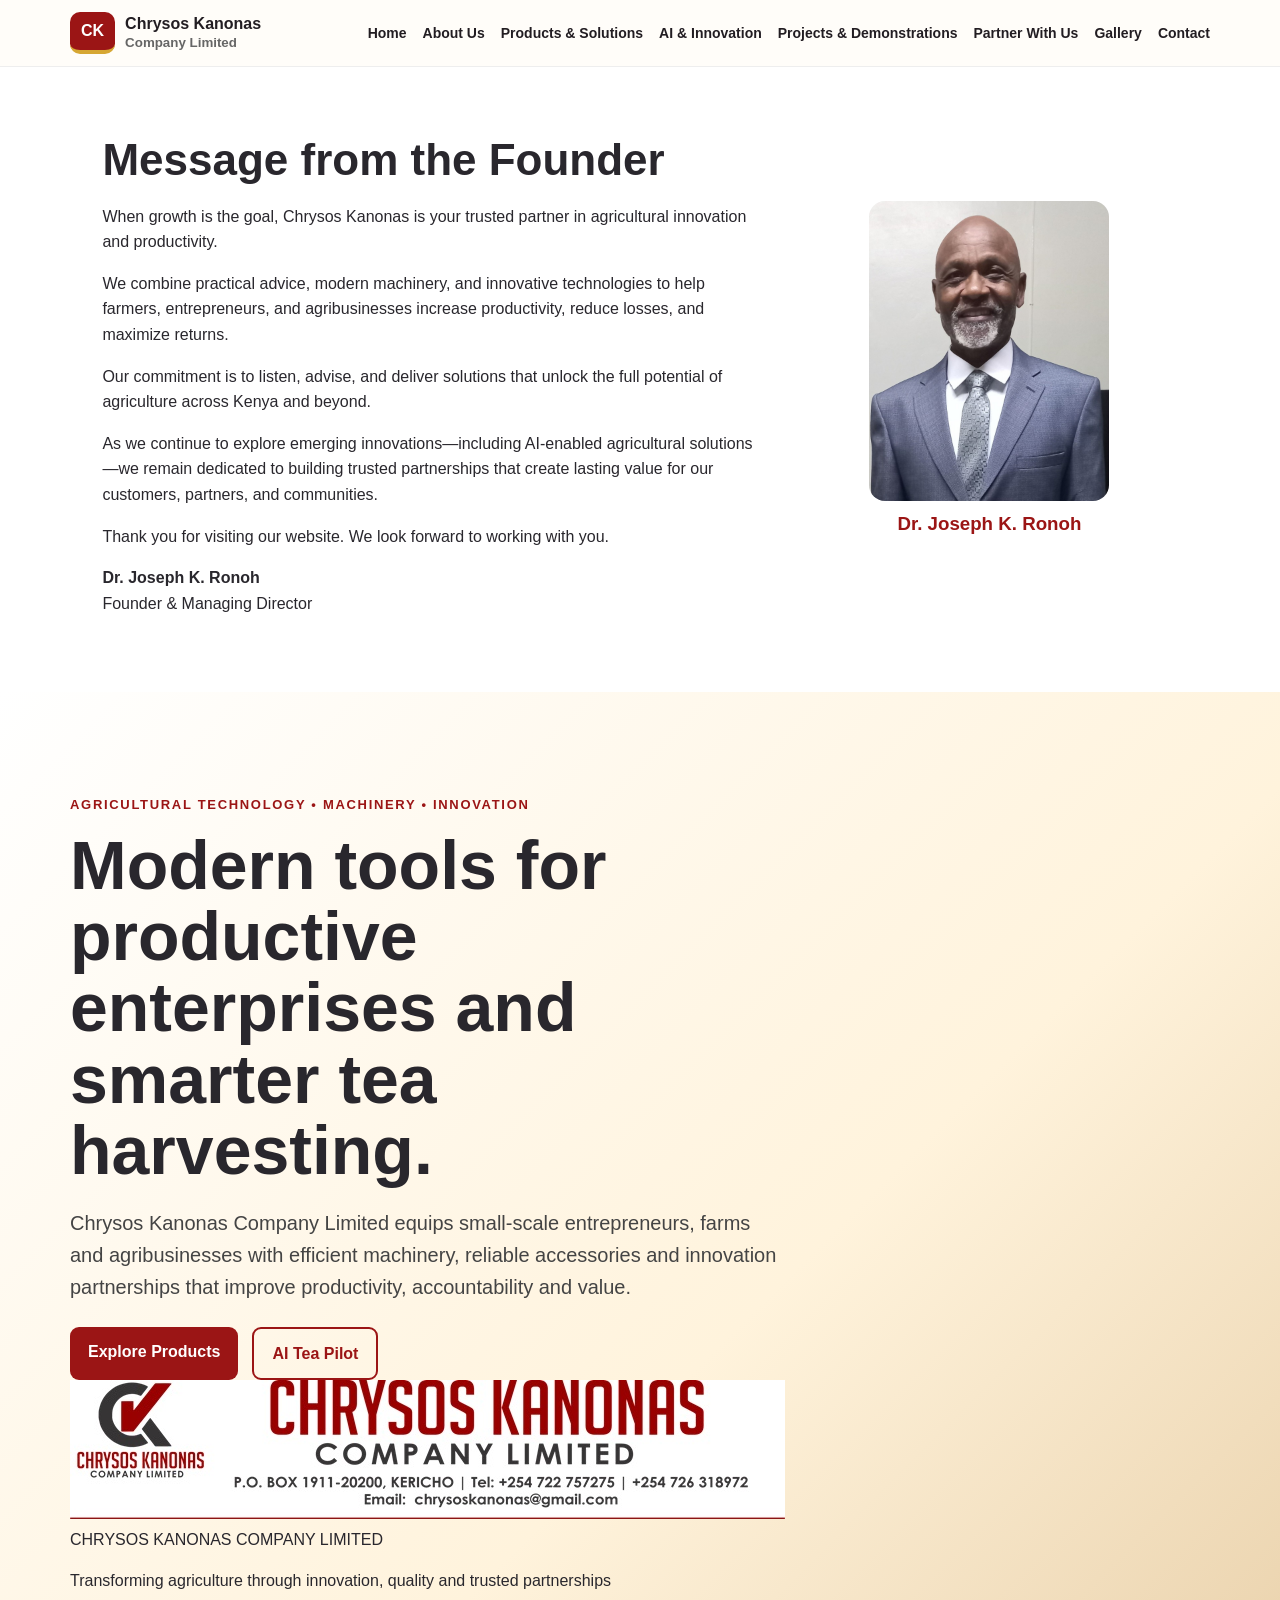
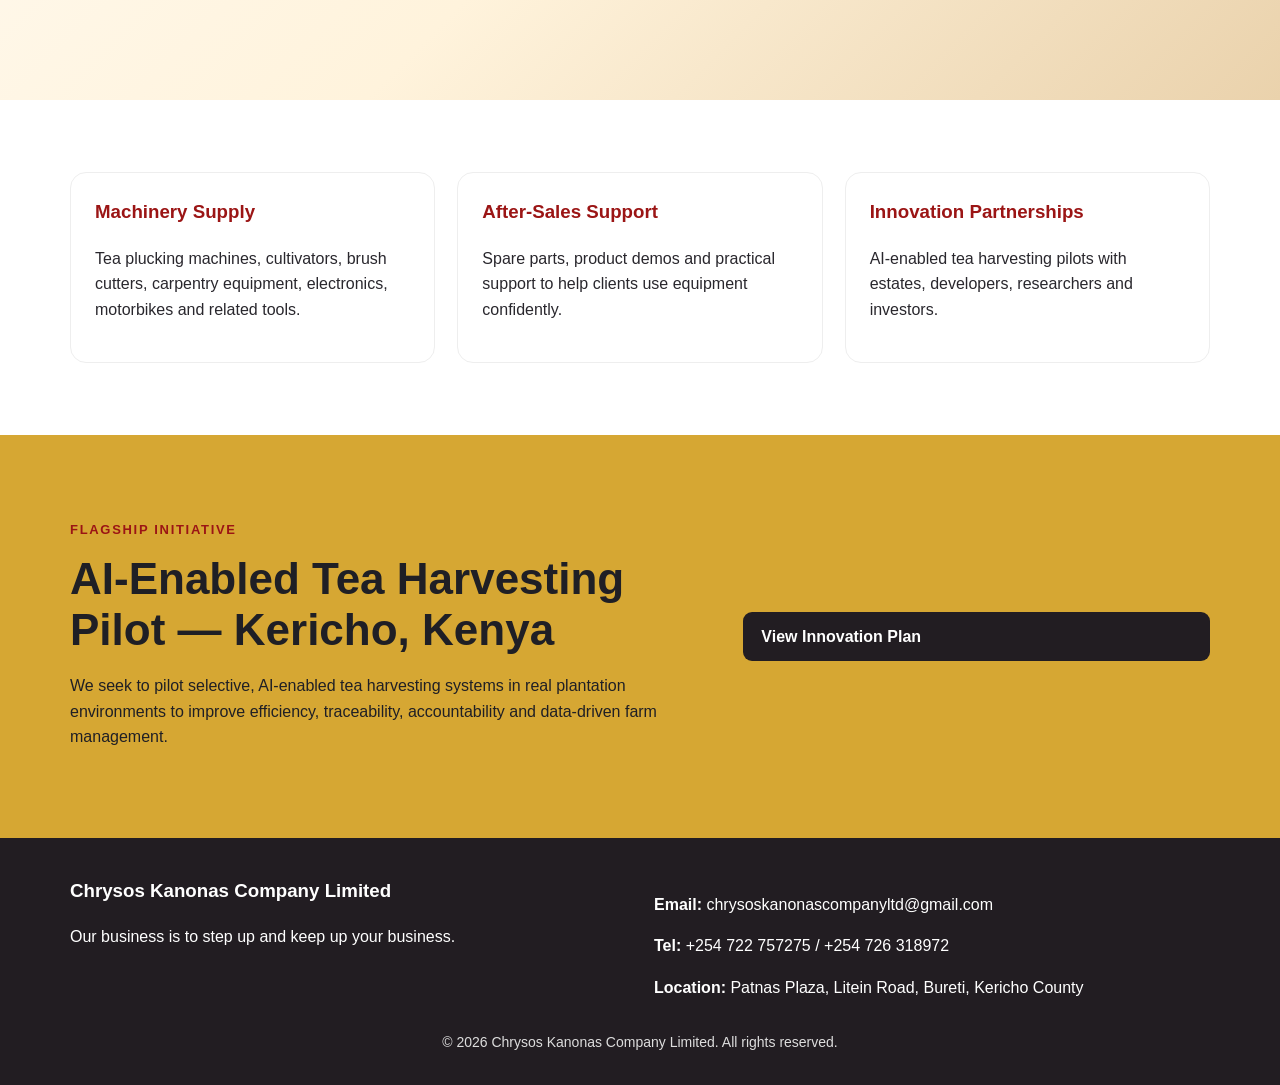
==== index.html @ c4b8a949 "Update index.html" ====
<!DOCTYPE html>
<html lang="en">
<head>
  <meta charset="UTF-8">
  <meta name="viewport" content="width=device-width, initial-scale=1.0">
  <title>Home | Chrysos Kanonas Company Limited</title>
  <meta name="description" content="Chrysos Kanonas Company Limited: agricultural technology, machinery, AI-enabled tea harvesting, tools and enterprise solutions in Kericho, Kenya.">
  <link rel="stylesheet" href="style.css">
</head>
<body>
<header class="topbar">
  <div class="container nav">
    <a class="brand" href="index.html"><span class="mark">CK</span><span>Chrysos Kanonas<br><small>Company Limited</small></span></a>
    <button class="menu-toggle" aria-label="Toggle menu">☰</button>
    <div class="navlinks"><a href="index.html">Home</a>
<a href="about.html">About Us</a>
<a href="products.html">Products & Solutions</a>
<a href="innovation.html">AI & Innovation</a>
<a href="projects.html">Projects & Demonstrations</a>
<a href="partner.html">Partner With Us</a>
<a href="gallery.html">Gallery</a>
<a href="contact.html">Contact</a></div>
  </div>
</header>
<section class="founder-section" style="display:flex; flex-direction:row; align-items:center; gap:40px; padding:60px 8%;">
  <div class="founder-message" style="flex:1.4;">
    <h2>Message from the Founder</h2>

    <p>When growth is the goal, Chrysos Kanonas is your trusted partner in agricultural innovation and productivity.</p>

    <p>We combine practical advice, modern machinery, and innovative technologies to help farmers, entrepreneurs, and agribusinesses increase productivity, reduce losses, and maximize returns.</p>

    <p>Our commitment is to listen, advise, and deliver solutions that unlock the full potential of agriculture across Kenya and beyond.</p>

    <p>As we continue to explore emerging innovations—including AI-enabled agricultural solutions—we remain dedicated to building trusted partnerships that create lasting value for our customers, partners, and communities.</p>

    <p>Thank you for visiting our website. We look forward to working with you.</p>

    <p><strong>Dr. Joseph K. Ronoh</strong><br>Founder & Managing Director</p>
  </div>

<div class="founder-image" style="flex:0.8; text-align:center;">
    <img src="founder-dr-joseph-rono.jpg" alt="Dr. Joseph K. Ronoh" style="max-width:240px; width:100%; height:auto; border-radius:16px;">
    <h3>Dr. Joseph K. Ronoh</h3>
</div>
</section>
<main>
<section class="hero">
  <div class="container hero-grid">
    <div>
      <p class="eyebrow">Agricultural Technology • Machinery • Innovation</p>
      <h1>Modern tools for productive enterprises and smarter tea harvesting.</h1>
      <p class="lead">Chrysos Kanonas Company Limited equips small-scale entrepreneurs, farms and agribusinesses with efficient machinery, reliable accessories and innovation partnerships that improve productivity, accountability and value.</p>
      <div class="actions"><a class="btn" href="products.html">Explore Products</a><a class="btn outline" href="innovation.html">AI Tea Pilot</a></div>
<div class="hero-brand">
<img src="ck-logo-full.jpg" ...
<h1>CHRYSOS KANONAS COMPANY LIMITED</h1>
<p>Transforming agriculture through innovation, quality and trusted partnerships
</div>
</section>
<section class="section">
  <div class="container three">
    <article><h3>Machinery Supply</h3><p>Tea plucking machines, cultivators, brush cutters, carpentry equipment, electronics, motorbikes and related tools.</p></article>
    <article><h3>After-Sales Support</h3><p>Spare parts, product demos and practical support to help clients use equipment confidently.</p></article>
    <article><h3>Innovation Partnerships</h3><p>AI-enabled tea harvesting pilots with estates, developers, researchers and investors.</p></article>
  </div>
</section>
<section class="section gold">
  <div class="container split">
    <div><p class="eyebrow">Flagship Initiative</p><h2>AI-Enabled Tea Harvesting Pilot — Kericho, Kenya</h2><p>We seek to pilot selective, AI-enabled tea harvesting systems in real plantation environments to improve efficiency, traceability, accountability and data-driven farm management.</p></div>
    <a class="btn dark" href="innovation.html">View Innovation Plan</a>
  </div>
</section>
</main>

<footer class="footer">
  <div class="container footer-grid">
    <div>
      <h3>Chrysos Kanonas Company Limited</h3>
      <p>Our business is to step up and keep up your business.</p>
    </div>
    <div>
      <p><strong>Email:</strong> chrysoskanonascompanyltd@gmail.com</p>
      <p><strong>Tel:</strong> +254 722 757275 / +254 726 318972</p>
      <p><strong>Location:</strong> Patnas Plaza, Litein Road, Bureti, Kericho County</p>
    </div>
  </div>
  <p class="copyright">© 2026 Chrysos Kanonas Company Limited. All rights reserved.</p>
</footer>
<script src="script.js"></script>
</body>
</html>
---- style.css ----
:root{--maroon:#9b1515;--deep:#221d22;--gold:#d6a733;--cream:#fff7e8;--soft:#f7f2ea;--text:#29272d;--muted:#666}
*{box-sizing:border-box} body{margin:0;font-family:Arial,Helvetica,sans-serif;color:var(--text);line-height:1.6;background:white} a{color:var(--maroon);text-decoration:none}
.container{width:min(1140px,92%);margin:auto}.topbar{position:sticky;top:0;background:#fffdf9;border-bottom:1px solid #eee;z-index:20}.nav{display:flex;align-items:center;justify-content:space-between;padding:12px 0}.brand{display:flex;gap:10px;align-items:center;font-weight:800;color:var(--deep);line-height:1.1}.brand small{font-weight:600;color:var(--muted)}.mark{background:var(--maroon);color:white;border-bottom:4px solid var(--gold);padding:10px 11px;border-radius:10px}.navlinks{display:flex;gap:16px;align-items:center;flex-wrap:wrap}.navlinks a{color:var(--deep);font-weight:700;font-size:14px}.navlinks a:hover{color:var(--maroon)}.menu-toggle{display:none;background:none;border:0;font-size:28px}
.hero{padding:90px 0;background:linear-gradient(135deg,#fff,#fff3dc 60%,#ead2ac)}.hero-grid,.split{display:grid;grid-template-columns:1.15fr .85fr;gap:42px;align-items:center}.eyebrow{text-transform:uppercase;letter-spacing:.13em;color:var(--maroon);font-weight:800;font-size:13px}h1{font-size:clamp(40px,6vw,68px);line-height:1.05;margin:.2em 0}h2{font-size:clamp(28px,4vw,44px);line-height:1.15;margin:.2em 0 .4em}h3{color:var(--maroon);margin-top:0}.lead{font-size:20px;color:#444}.actions{display:flex;gap:14px;flex-wrap:wrap;margin-top:24px}.btn{display:inline-block;background:var(--maroon);color:white!important;padding:12px 18px;border-radius:9px;font-weight:800;border:0}.btn.outline{background:transparent;color:var(--maroon)!important;border:2px solid var(--maroon)}.btn.dark{background:var(--deep)}.hero-panel,.card,.contact-form{background:white;border:1px solid #eee;border-radius:18px;padding:28px;box-shadow:0 16px 40px rgba(0,0,0,.08)}.hero-panel{border-top:8px solid var(--gold)}
.section{padding:72px 0}.soft{background:var(--soft)}.gold{background:var(--gold);color:#1f1f25}.page-hero{padding:76px 0;background:linear-gradient(135deg,var(--deep),#481b1b);color:white}.page-hero .eyebrow{color:var(--gold)}.three,.cards{display:grid;grid-template-columns:repeat(3,1fr);gap:22px}.three article,.cards article{background:white;border:1px solid #eee;border-radius:16px;padding:24px}.soft .three article,.soft .cards article{background:#fffdf8}.timeline{display:grid;gap:18px}.timeline div{background:white;border-left:6px solid var(--gold);border-radius:12px;padding:20px}.gallery{display:grid;grid-template-columns:repeat(3,1fr);gap:18px;margin-top:28px}.gallery div{min-height:170px;border:2px dashed #c9b998;background:#fffaf1;border-radius:16px;display:grid;place-items:center;color:#766;font-weight:800}.contact-form{display:grid;gap:14px}input,textarea,select{width:100%;padding:12px;border:1px solid #ccc;border-radius:8px;font:inherit;margin-top:6px}.footer{background:var(--deep);color:white;padding:38px 0 18px}.footer h3{color:white}.footer-grid{display:grid;grid-template-columns:1fr 1fr;gap:28px}.copyright{text-align:center;color:#ddd;font-size:14px}
@media(max-width:850px){.menu-toggle{display:block}.navlinks{display:none;position:absolute;top:68px;left:0;right:0;background:white;padding:18px 4%;border-bottom:1px solid #eee;flex-direction:column;align-items:flex-start}.navlinks.open{display:flex}.hero-grid,.split,.three,.cards,.gallery,.footer-grid{grid-template-columns:1fr}.hero{padding:60px 0}}
.tagline {
    font-size: 1.2rem;
    font-style: italic;
    margin-top: 10px;
    color: #555;
    text-align: center;
.founder-section {
  display: flex;
  align-items: center;
  gap: 40px;
  padding: 60px 8%;
}

.founder-message {
  flex: 1.4;
}

.founder-image {
  flex: 0.8;
  text-align: center;
}

.founder-image img {
  display: block;
  width: 100%;
  max-width: 320px;
  height: auto;
  margin: 0 auto;
  border-radius: 16px;
}

@media (max-width: 768px) {
  .founder-section {
    flex-direction: column;
  }
}.founder-section {
  display: flex !important;
  flex-direction: row !important;
  align-items: center;
  justify-content: space-between;
  gap: 40px;
  padding: 60px 8%;
}

.founder-message {
  flex: 1.4;
}

.founder-image {
  flex: 0.8;
  text-align: center;
}

.founder-image img {
  max-width: 320px;
  width: 100%;
  height: auto;
  border-radius: 16px;
}

@media (max-width: 768px) {
  .founder-section {
    flex-direction: column !important;
  }
}
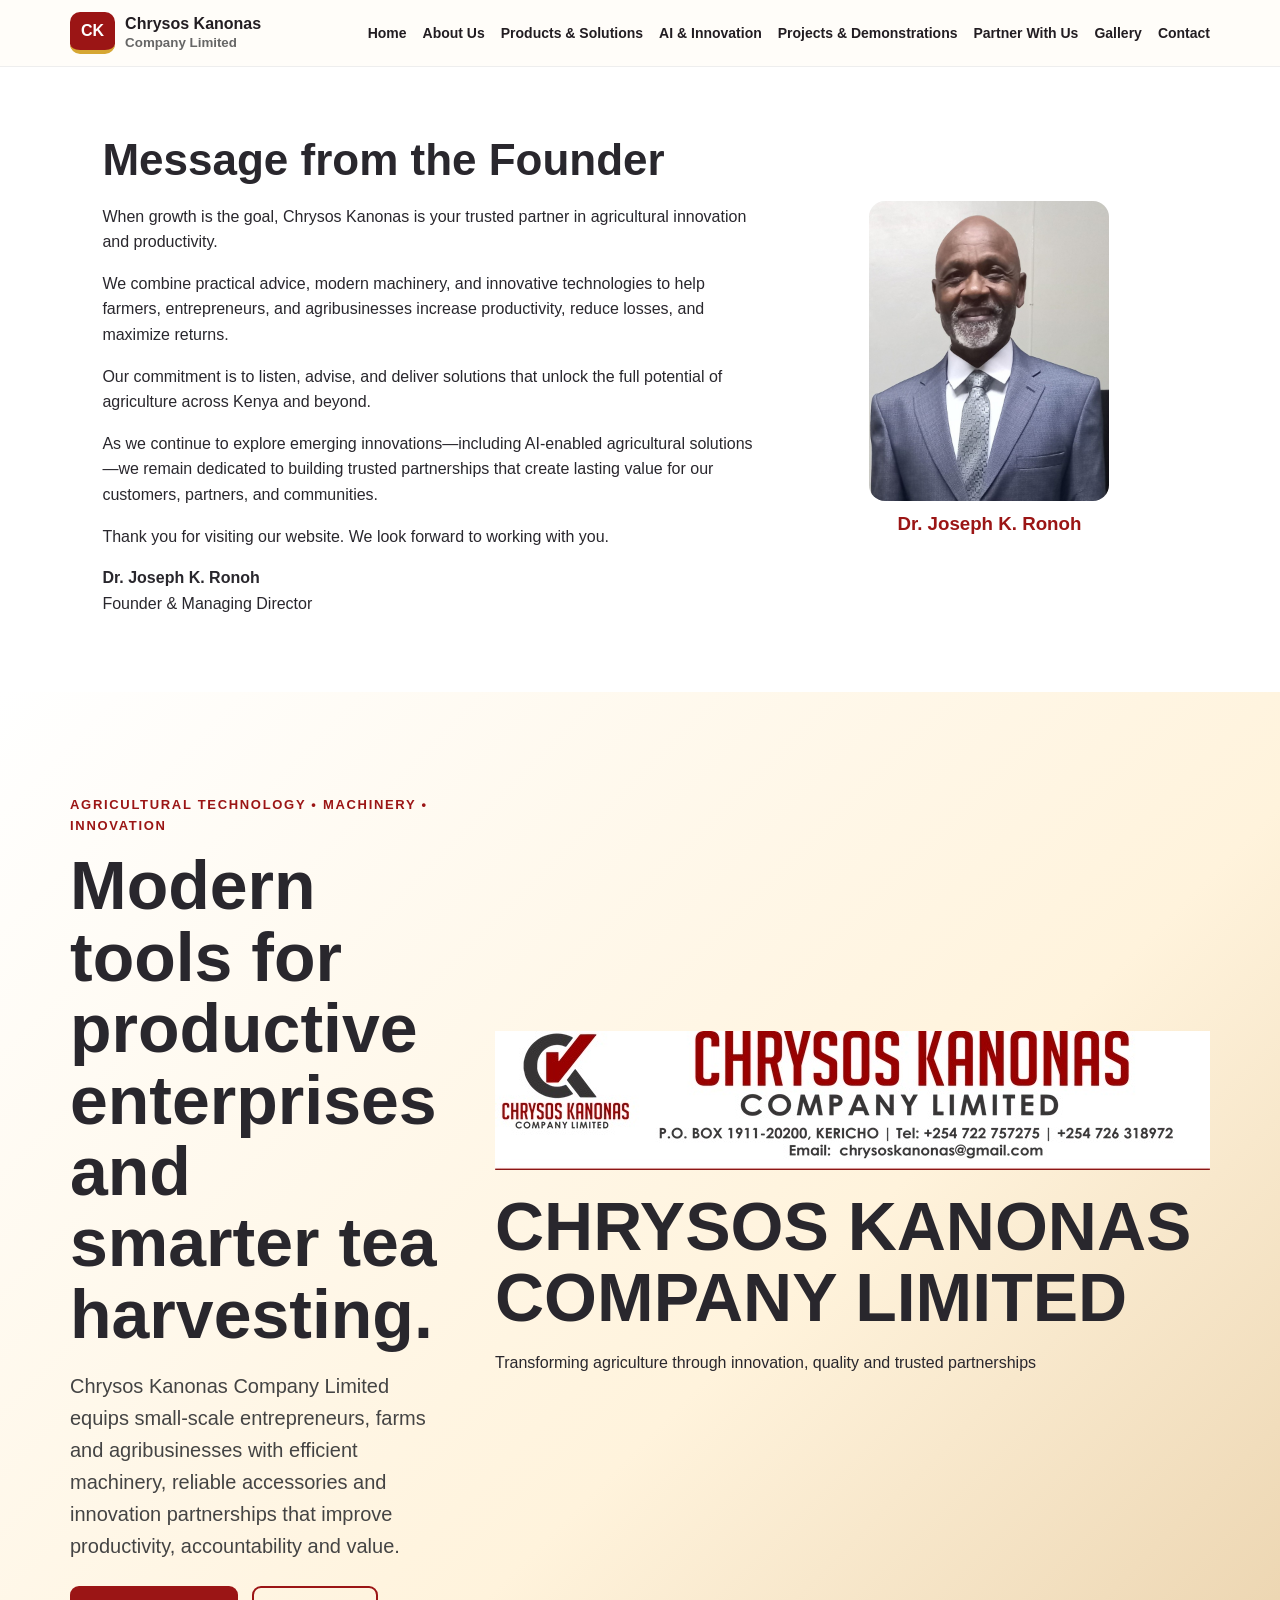
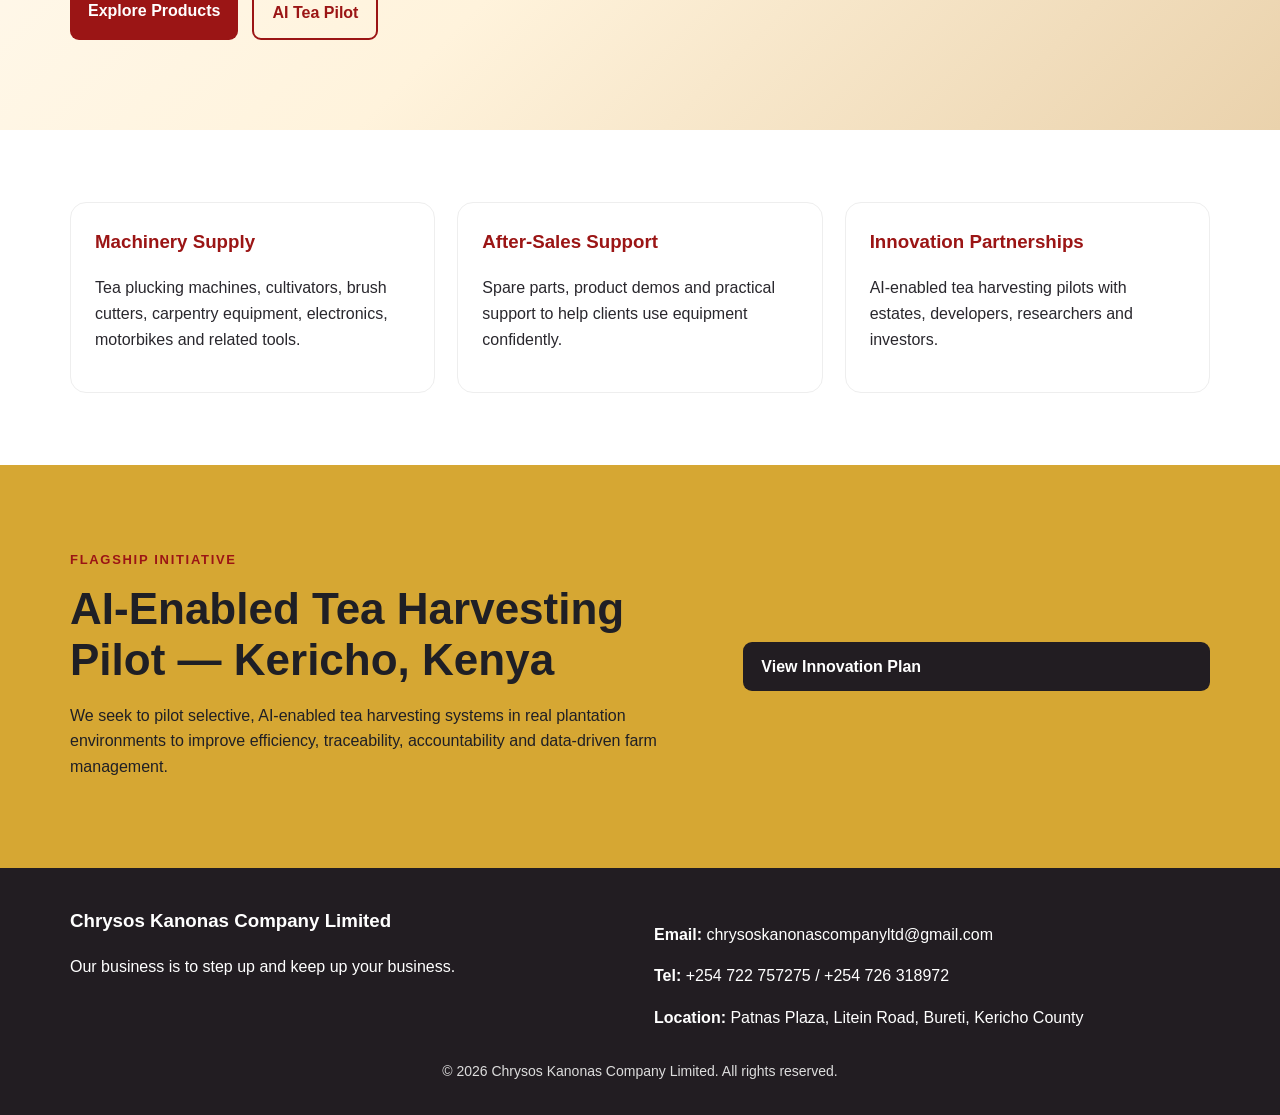
==== commit 769efb9d: "Update index.html" ====
--- a/index.html
+++ b/index.html
@@ -51,12 +51,18 @@
       <p class="eyebrow">Agricultural Technology • Machinery • Innovation</p>
       <h1>Modern tools for productive enterprises and smarter tea harvesting.</h1>
       <p class="lead">Chrysos Kanonas Company Limited equips small-scale entrepreneurs, farms and agribusinesses with efficient machinery, reliable accessories and innovation partnerships that improve productivity, accountability and value.</p>
-      <div class="actions"><a class="btn" href="products.html">Explore Products</a><a class="btn outline" href="innovation.html">AI Tea Pilot</a></div>
-<div class="hero-brand">
-<img src="ck-logo-full.jpg" ...
-<h1>CHRYSOS KANONAS COMPANY LIMITED</h1>
-<p>Transforming agriculture through innovation, quality and trusted partnerships
-</div>
+      <div class="actions">
+        <a class="btn" href="products.html">Explore Products</a>
+        <a class="btn outline" href="innovation.html">AI Tea Pilot</a>
+      </div>
+    </div>
+
+    <div class="hero-brand">
+      <img src="ck-logo-full.jpg" alt="Chrysos Kanonas Company Limited Logo">
+      <h1>CHRYSOS KANONAS COMPANY LIMITED</h1>
+      <p>Transforming agriculture through innovation, quality and trusted partnerships</p>
+    </div>
+  </div>
 </section>
 <section class="section">
   <div class="container three">
--- a/style.css
+++ b/style.css
@@ -59,7 +59,7 @@
 }
 
 .founder-image img {
-  max-width: 320px;
+ max-width:240px;
   width: 100%;
   height: auto;
   border-radius: 16px;
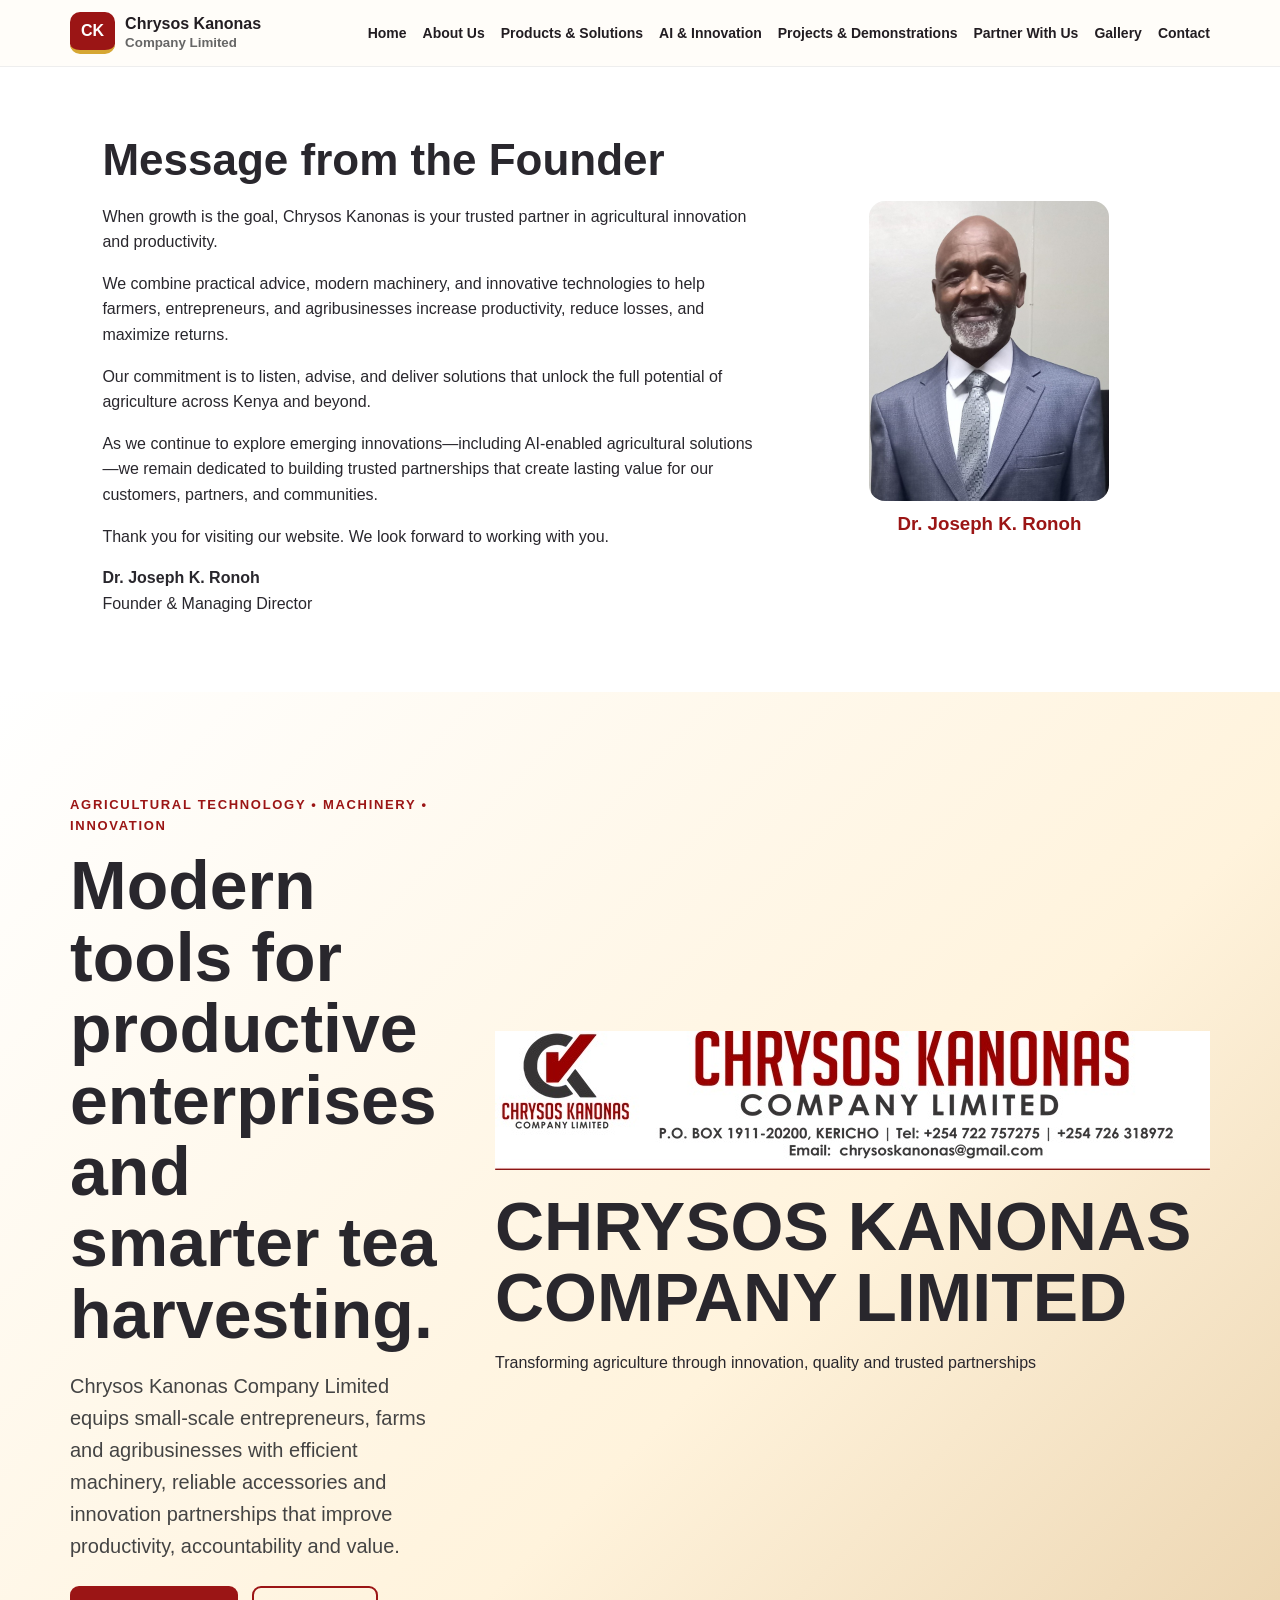
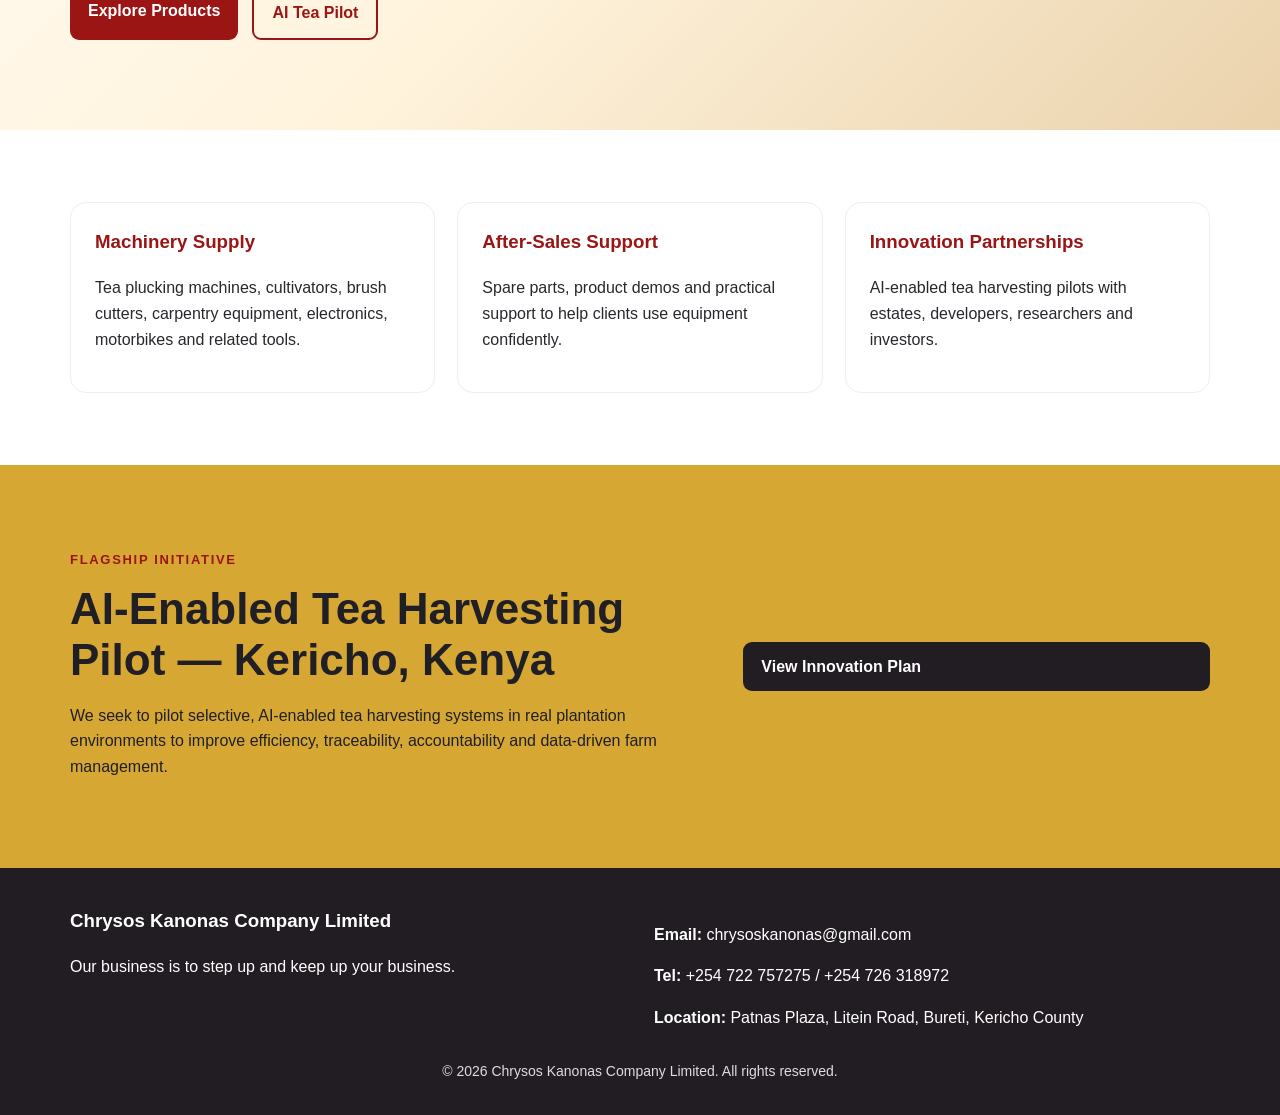
==== commit 0fc1b968: "Update index.html" ====
--- a/index.html
+++ b/index.html
@@ -86,7 +86,7 @@
       <p>Our business is to step up and keep up your business.</p>
     </div>
     <div>
-      <p><strong>Email:</strong> chrysoskanonascompanyltd@gmail.com</p>
+      <p><strong>Email:</strong> chrysoskanonas@gmail.com</p>
       <p><strong>Tel:</strong> +254 722 757275 / +254 726 318972</p>
       <p><strong>Location:</strong> Patnas Plaza, Litein Road, Bureti, Kericho County</p>
     </div>
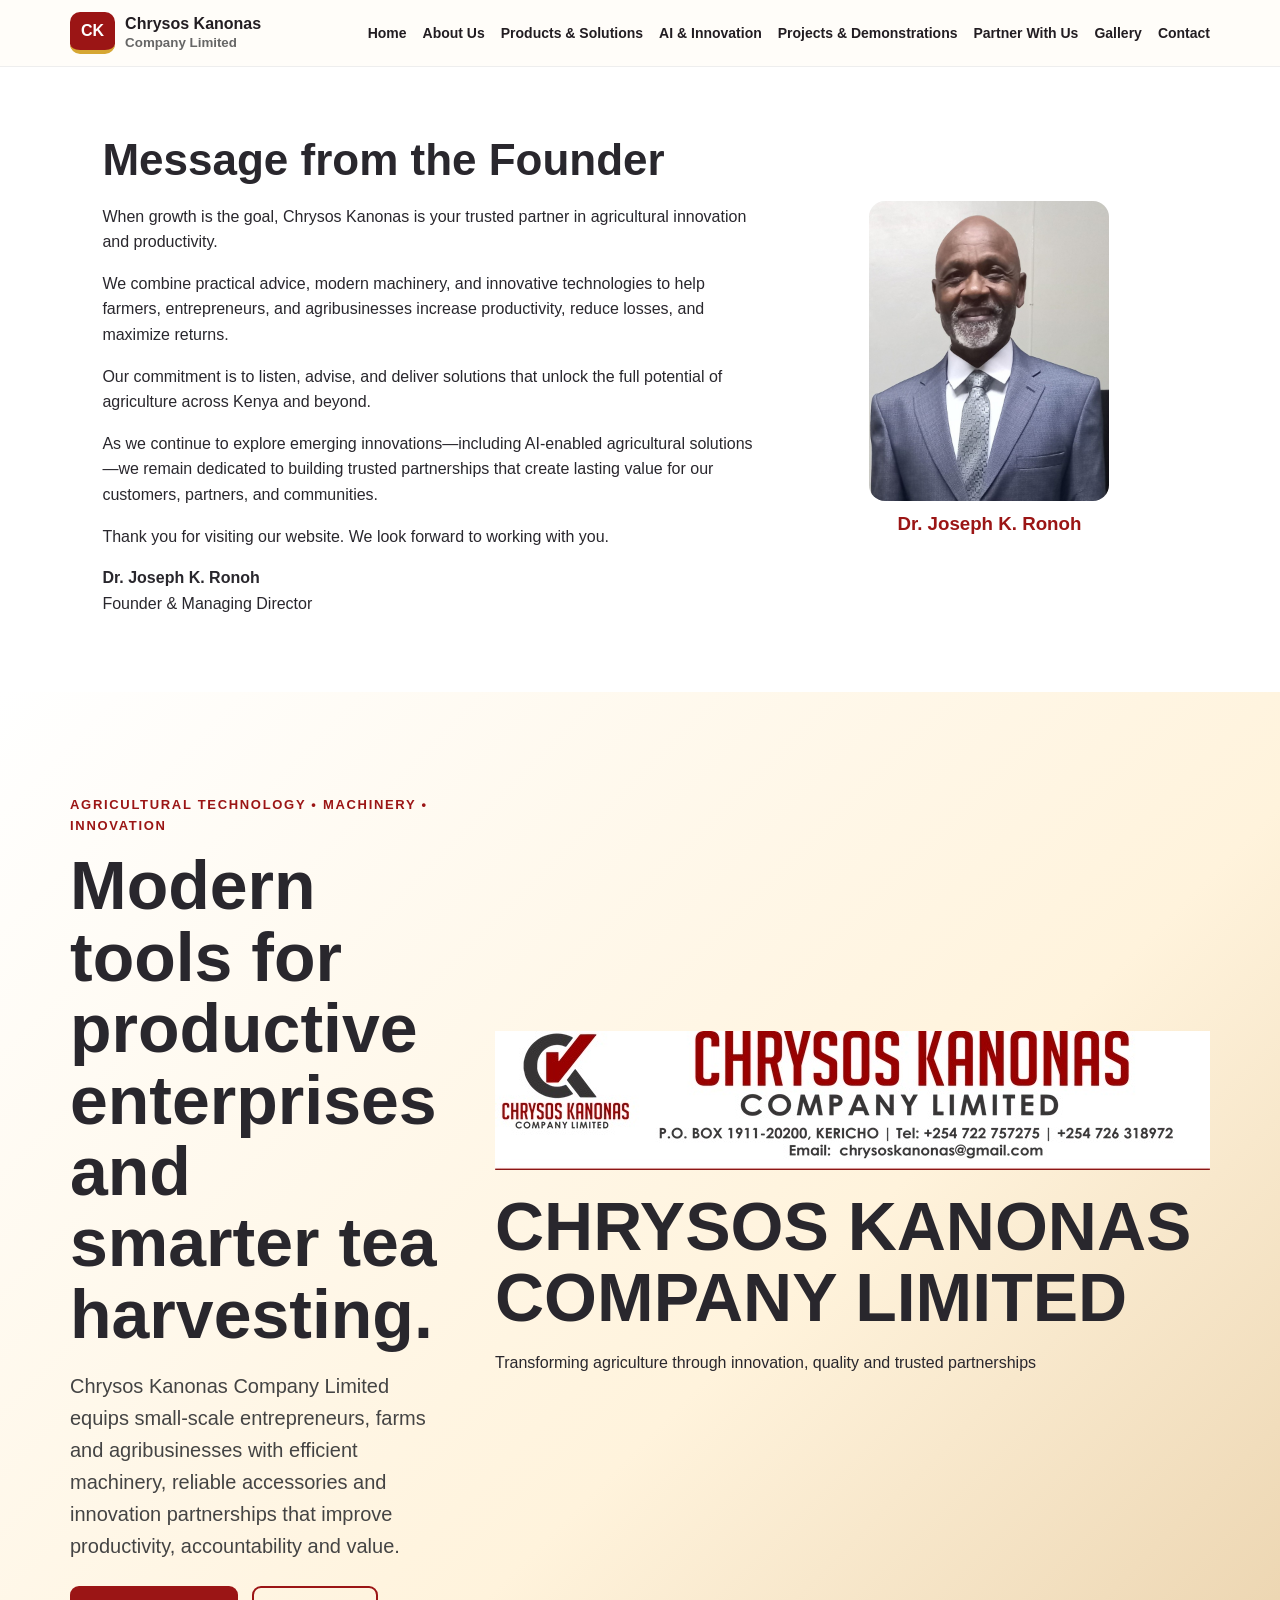
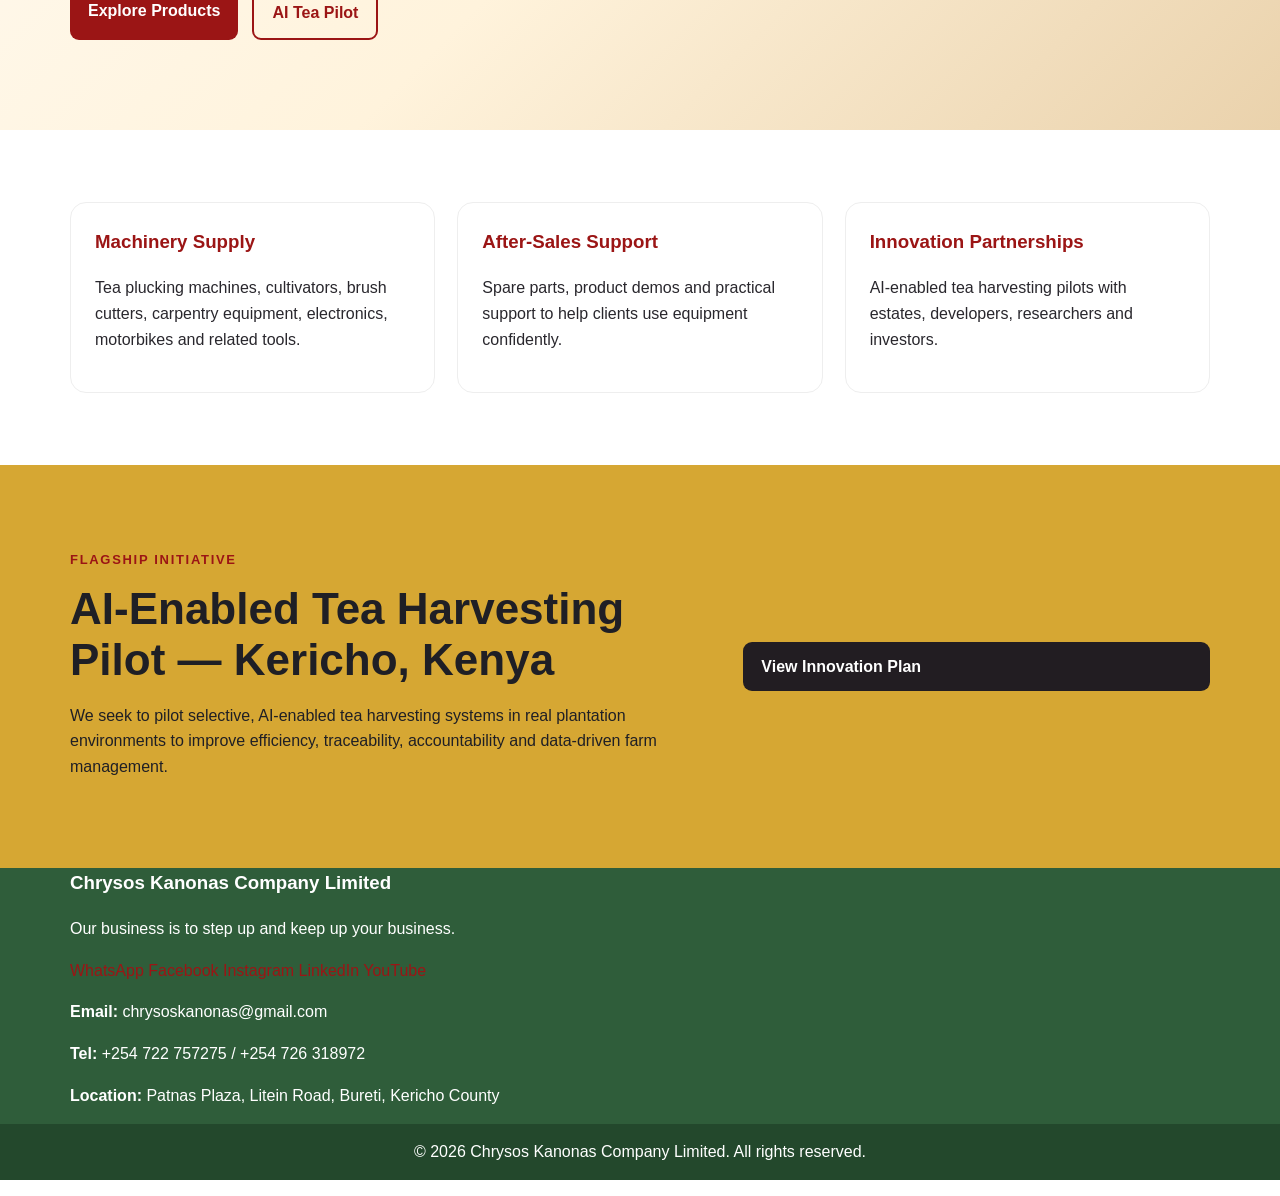
==== commit 7d2892c8: "Update index.html" ====
--- a/index.html
+++ b/index.html
@@ -81,17 +81,32 @@
 
 <footer class="footer">
   <div class="container footer-grid">
+
     <div>
       <h3>Chrysos Kanonas Company Limited</h3>
       <p>Our business is to step up and keep up your business.</p>
+
+      <div class="social-links">
+        <a href="https://wa.me/254722757275" target="_blank">WhatsApp</a>
+        <a href="#" target="_blank">Facebook</a>
+        <a href="#" target="_blank">Instagram</a>
+        <a href="#" target="_blank">LinkedIn</a>
+        <a href="#" target="_blank">YouTube</a>
+      </div>
+
     </div>
+
     <div>
       <p><strong>Email:</strong> chrysoskanonas@gmail.com</p>
       <p><strong>Tel:</strong> +254 722 757275 / +254 726 318972</p>
       <p><strong>Location:</strong> Patnas Plaza, Litein Road, Bureti, Kericho County</p>
     </div>
+
   </div>
-  <p class="copyright">© 2026 Chrysos Kanonas Company Limited. All rights reserved.</p>
+
+  <p class="copyright">
+    © 2026 Chrysos Kanonas Company Limited. All rights reserved.
+  </p>
 </footer>
 <script src="script.js"></script>
 </body>
--- a/style.css
+++ b/style.css
@@ -3,7 +3,20 @@
 *{box-sizing:border-box} body{margin:0;font-family:Arial,Helvetica,sans-serif;color:var(--text);line-height:1.6;background:white} a{color:var(--maroon);text-decoration:none}
 .container{width:min(1140px,92%);margin:auto}.topbar{position:sticky;top:0;background:#fffdf9;border-bottom:1px solid #eee;z-index:20}.nav{display:flex;align-items:center;justify-content:space-between;padding:12px 0}.brand{display:flex;gap:10px;align-items:center;font-weight:800;color:var(--deep);line-height:1.1}.brand small{font-weight:600;color:var(--muted)}.mark{background:var(--maroon);color:white;border-bottom:4px solid var(--gold);padding:10px 11px;border-radius:10px}.navlinks{display:flex;gap:16px;align-items:center;flex-wrap:wrap}.navlinks a{color:var(--deep);font-weight:700;font-size:14px}.navlinks a:hover{color:var(--maroon)}.menu-toggle{display:none;background:none;border:0;font-size:28px}
 .hero{padding:90px 0;background:linear-gradient(135deg,#fff,#fff3dc 60%,#ead2ac)}.hero-grid,.split{display:grid;grid-template-columns:1.15fr .85fr;gap:42px;align-items:center}.eyebrow{text-transform:uppercase;letter-spacing:.13em;color:var(--maroon);font-weight:800;font-size:13px}h1{font-size:clamp(40px,6vw,68px);line-height:1.05;margin:.2em 0}h2{font-size:clamp(28px,4vw,44px);line-height:1.15;margin:.2em 0 .4em}h3{color:var(--maroon);margin-top:0}.lead{font-size:20px;color:#444}.actions{display:flex;gap:14px;flex-wrap:wrap;margin-top:24px}.btn{display:inline-block;background:var(--maroon);color:white!important;padding:12px 18px;border-radius:9px;font-weight:800;border:0}.btn.outline{background:transparent;color:var(--maroon)!important;border:2px solid var(--maroon)}.btn.dark{background:var(--deep)}.hero-panel,.card,.contact-form{background:white;border:1px solid #eee;border-radius:18px;padding:28px;box-shadow:0 16px 40px rgba(0,0,0,.08)}.hero-panel{border-top:8px solid var(--gold)}
-.section{padding:72px 0}.soft{background:var(--soft)}.gold{background:var(--gold);color:#1f1f25}.page-hero{padding:76px 0;background:linear-gradient(135deg,var(--deep),#481b1b);color:white}.page-hero .eyebrow{color:var(--gold)}.three,.cards{display:grid;grid-template-columns:repeat(3,1fr);gap:22px}.three article,.cards article{background:white;border:1px solid #eee;border-radius:16px;padding:24px}.soft .three article,.soft .cards article{background:#fffdf8}.timeline{display:grid;gap:18px}.timeline div{background:white;border-left:6px solid var(--gold);border-radius:12px;padding:20px}.gallery{display:grid;grid-template-columns:repeat(3,1fr);gap:18px;margin-top:28px}.gallery div{min-height:170px;border:2px dashed #c9b998;background:#fffaf1;border-radius:16px;display:grid;place-items:center;color:#766;font-weight:800}.contact-form{display:grid;gap:14px}input,textarea,select{width:100%;padding:12px;border:1px solid #ccc;border-radius:8px;font:inherit;margin-top:6px}.footer{background:var(--deep);color:white;padding:38px 0 18px}.footer h3{color:white}.footer-grid{display:grid;grid-template-columns:1fr 1fr;gap:28px}.copyright{text-align:center;color:#ddd;font-size:14px}
+.section{padding:72px 0}.soft{background:var(--soft)}.gold{background:var(--gold);color:#1f1f25}.page-hero{padding:76px 0;background:linear-gradient(135deg,var(--deep),#481b1b);color:white}.page-hero .eyebrow{color:var(--gold)}.three,.cards{display:grid;grid-template-columns:repeat(3,1fr);gap:22px}.three article,.cards article{background:white;border:1px solid #eee;border-radius:16px;padding:24px}.soft .three article,.soft .cards article{background:#fffdf8}.timeline{display:grid;gap:18px}.timeline div{background:white;border-left:6px solid var(--gold);border-radius:12px;padding:20px}.gallery{display:grid;grid-template-columns:repeat(3,1fr);gap:18px;margin-top:28px}.gallery div{min-height:170px;border:2px dashed #c9b998;background:#fffaf1;border-radius:16px;display:grid;place-items:center;color:#766;font-weight:800}.contact-form{display:grid;gap:14px}input,textarea,select{width:100%;padding:12px;border:1px solid #ccc;border-radius:8px;font:inherit;margin-top:6px}.footer {
+    background: #2F5D3A;
+    color: white;
+}
+
+.footer h3,
+.footer p,
+.footer strong {
+    color: white;
+}.copyright {
+    background: #23482C;
+    padding: 15px;
+    text-align: center;
+}
 @media(max-width:850px){.menu-toggle{display:block}.navlinks{display:none;position:absolute;top:68px;left:0;right:0;background:white;padding:18px 4%;border-bottom:1px solid #eee;flex-direction:column;align-items:flex-start}.navlinks.open{display:flex}.hero-grid,.split,.three,.cards,.gallery,.footer-grid{grid-template-columns:1fr}.hero{padding:60px 0}}
 .tagline {
     font-size: 1.2rem;
@@ -69,8 +82,49 @@
   .founder-section {
     flex-direction: column !important;
   }
+.product-categories {
+  display: grid;
+  grid-template-columns: repeat(3, 1fr);
+  gap: 25px;
+  margin-top: 35px;
 }
+
+.product-card {
+  background: #ffffff;
+  padding: 25px;
+  border-radius: 16px;
+  box-shadow: 0 4px 14px rgba(0,0,0,0.08);
+}
+
+.product-card h2 {
+  margin-top: 0;
+  font-size: 1.25rem;
+}
+
+.product-card ul {
+  padding-left: 20px;
+}
+
+.product-card li {
+  margin-bottom: 10px;
+}
+
+.highlight-card {
+  background: #f5efe2;
+}
+
+@media (max-width: 900px) {
+  .product-categories {
+    grid-template-columns: repeat(2, 1fr);
+  }
+}
+
+@media (max-width: 600px) {
+  .product-categories {
+    grid-template-columns: 1fr;
+  }
 
 
 
 
+
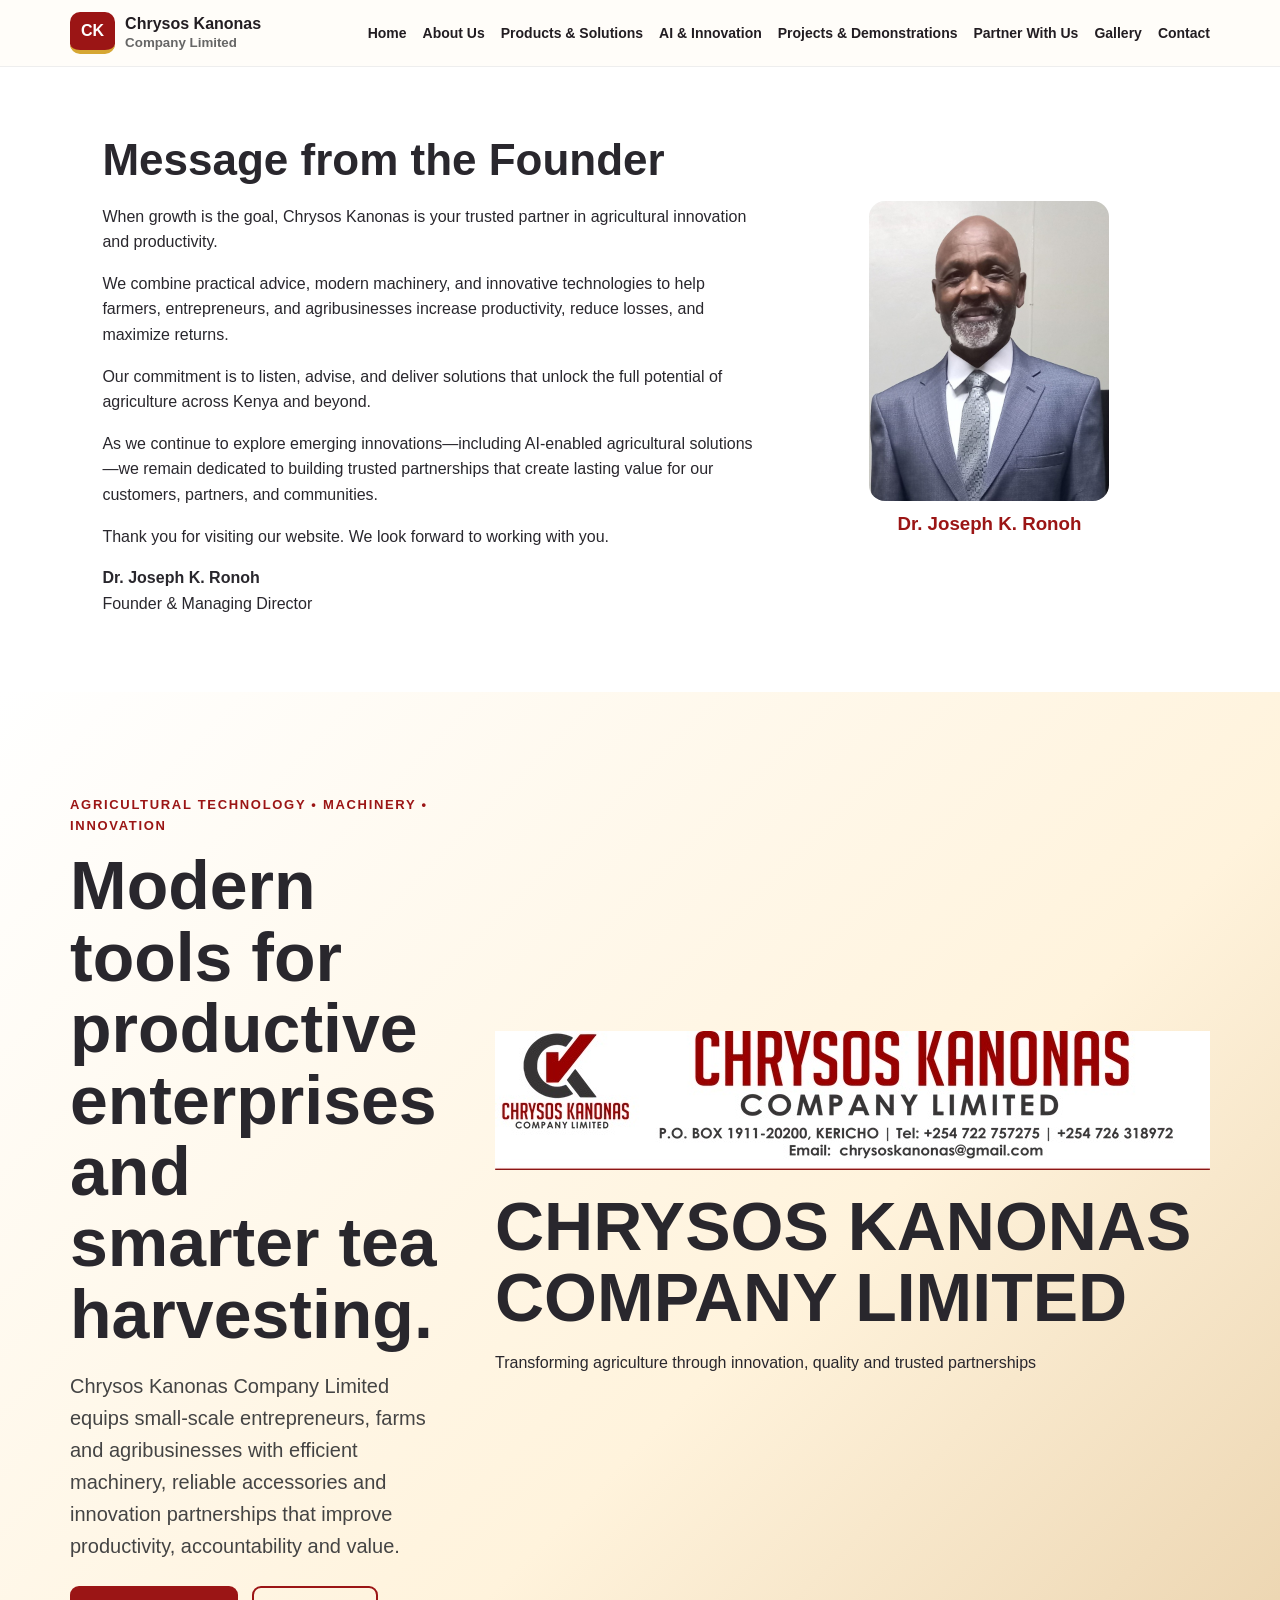
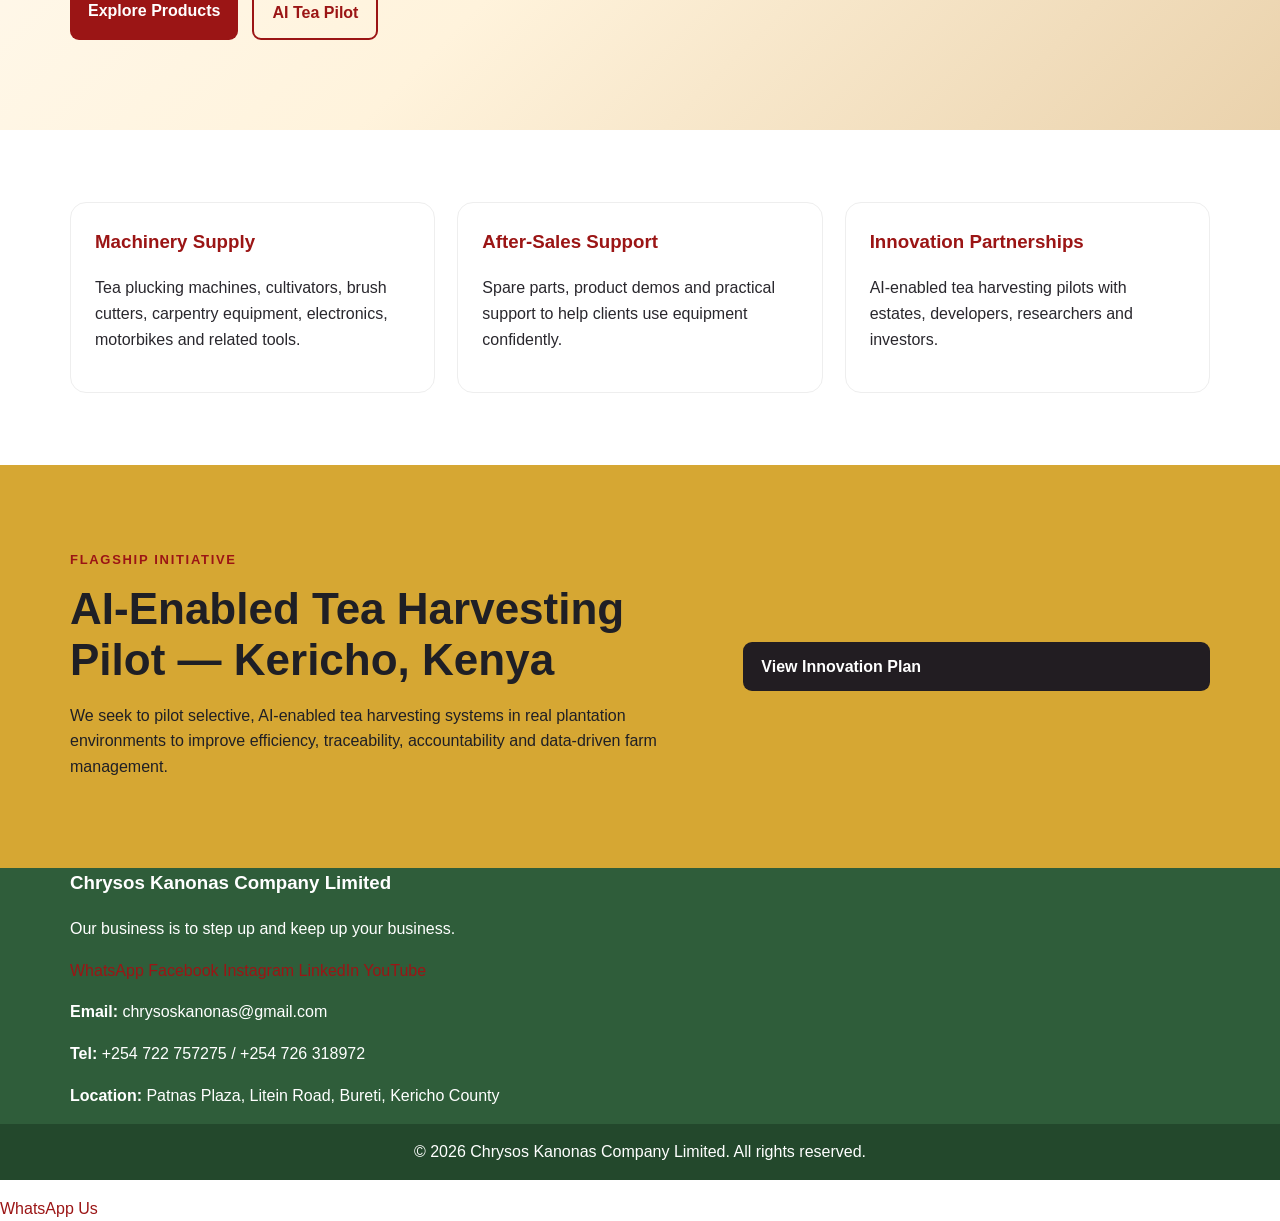
==== commit 7d05a4b2: "Update index.html" ====
--- a/index.html
+++ b/index.html
@@ -109,5 +109,10 @@
   </p>
 </footer>
 <script src="script.js"></script>
+  <a href="https://wa.me/254722757275"
+   class="whatsapp-float"
+   target="_blank">
+   WhatsApp Us
+</a>
 </body>
 </html>
--- a/style.css
+++ b/style.css
@@ -122,7 +122,50 @@
 @media (max-width: 600px) {
   .product-categories {
     grid-template-columns: 1fr;
-  }
+  }/* Footer */
+
+.footer {
+  background: #1f5e2c;
+  color: #fff;
+  padding: 40px 0 20px;
+}
+
+.footer-grid {
+  display: grid;
+  grid-template-columns: repeat(auto-fit, minmax(280px, 1fr));
+  gap: 30px;
+}
+
+.footer h3 {
+  margin-bottom: 10px;
+}
+
+.footer p {
+  margin-bottom: 8px;
+}
+
+.social-links {
+  margin-top: 15px;
+}
+
+.social-links a {
+  color: #fff;
+  text-decoration: none;
+  margin-right: 15px;
+  font-weight: 600;
+  transition: 0.3s;
+}
+
+.social-links a:hover {
+  color: #d8f3dc;
+}
+
+.copyright {
+  text-align: center;
+  margin-top: 25px;
+  border-top: 1px solid rgba(255,255,255,0.2);
+  padding-top: 15px;
+}
 
 
 
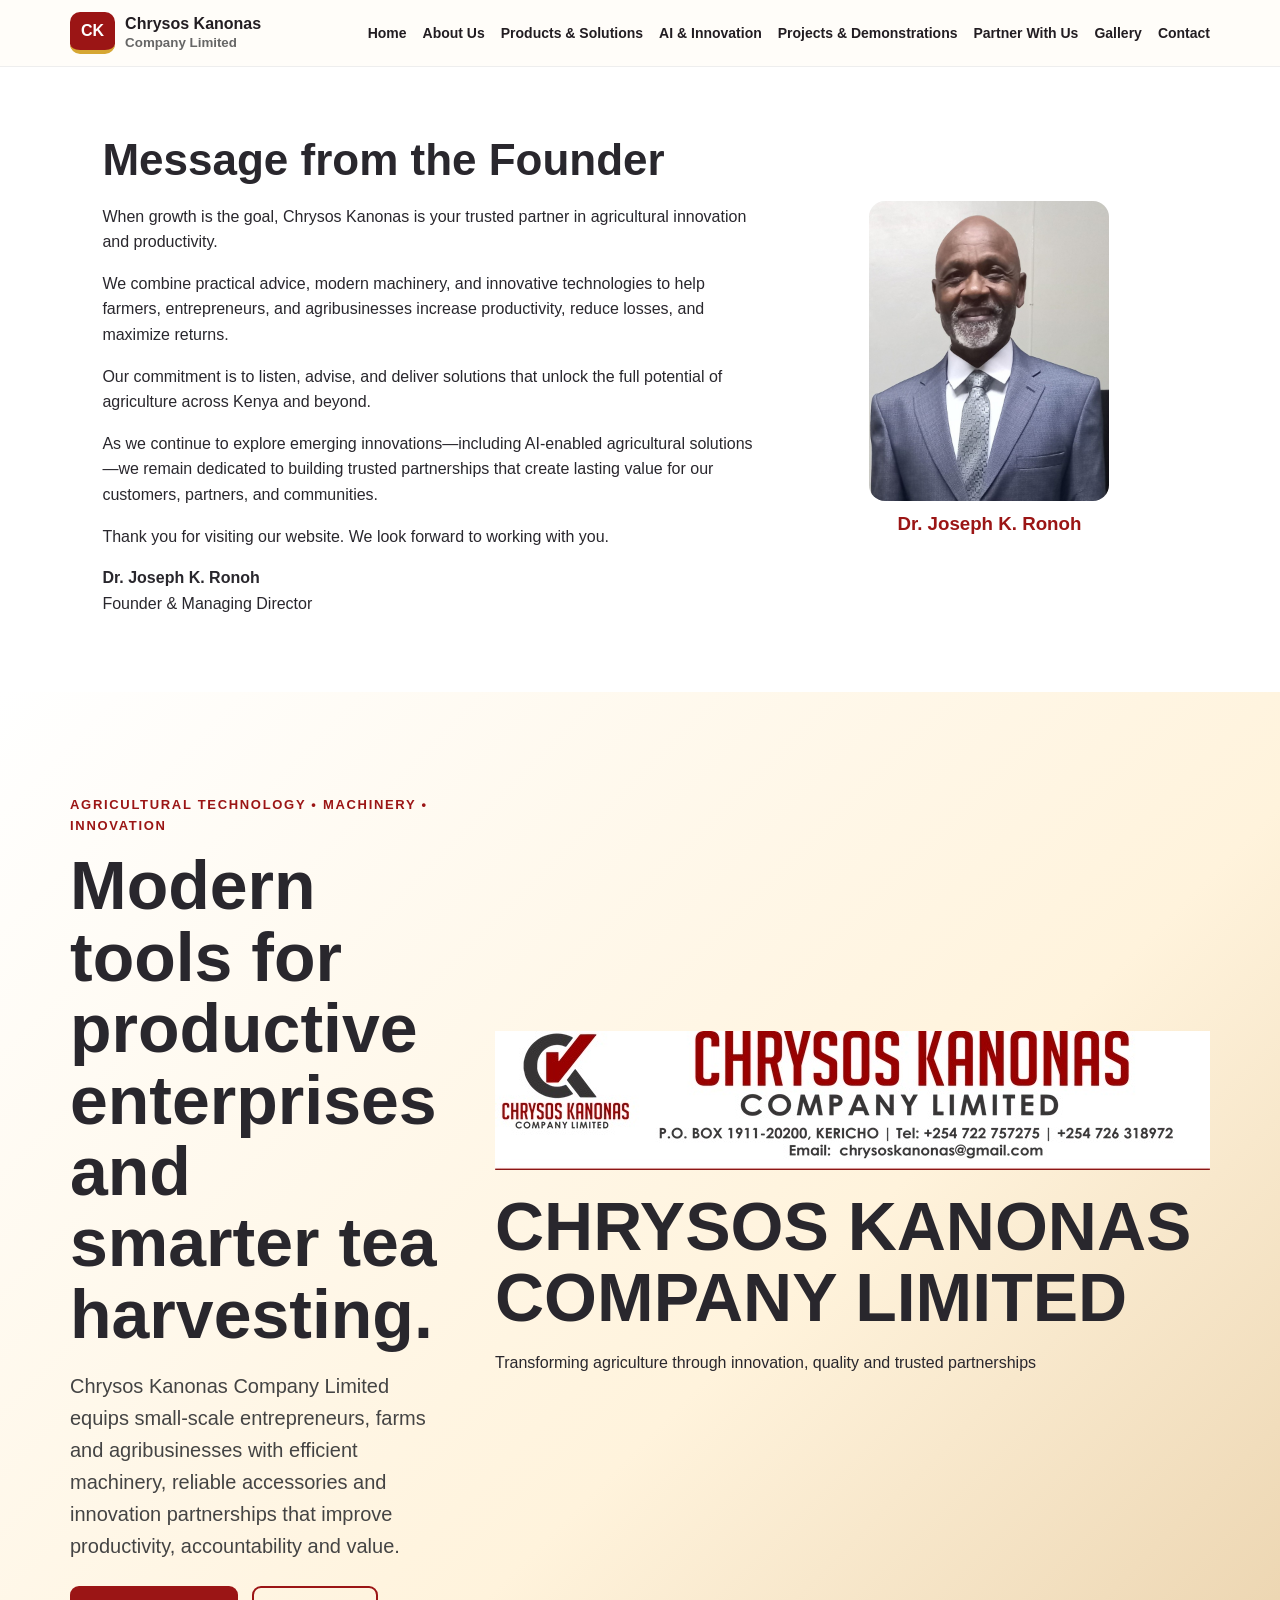
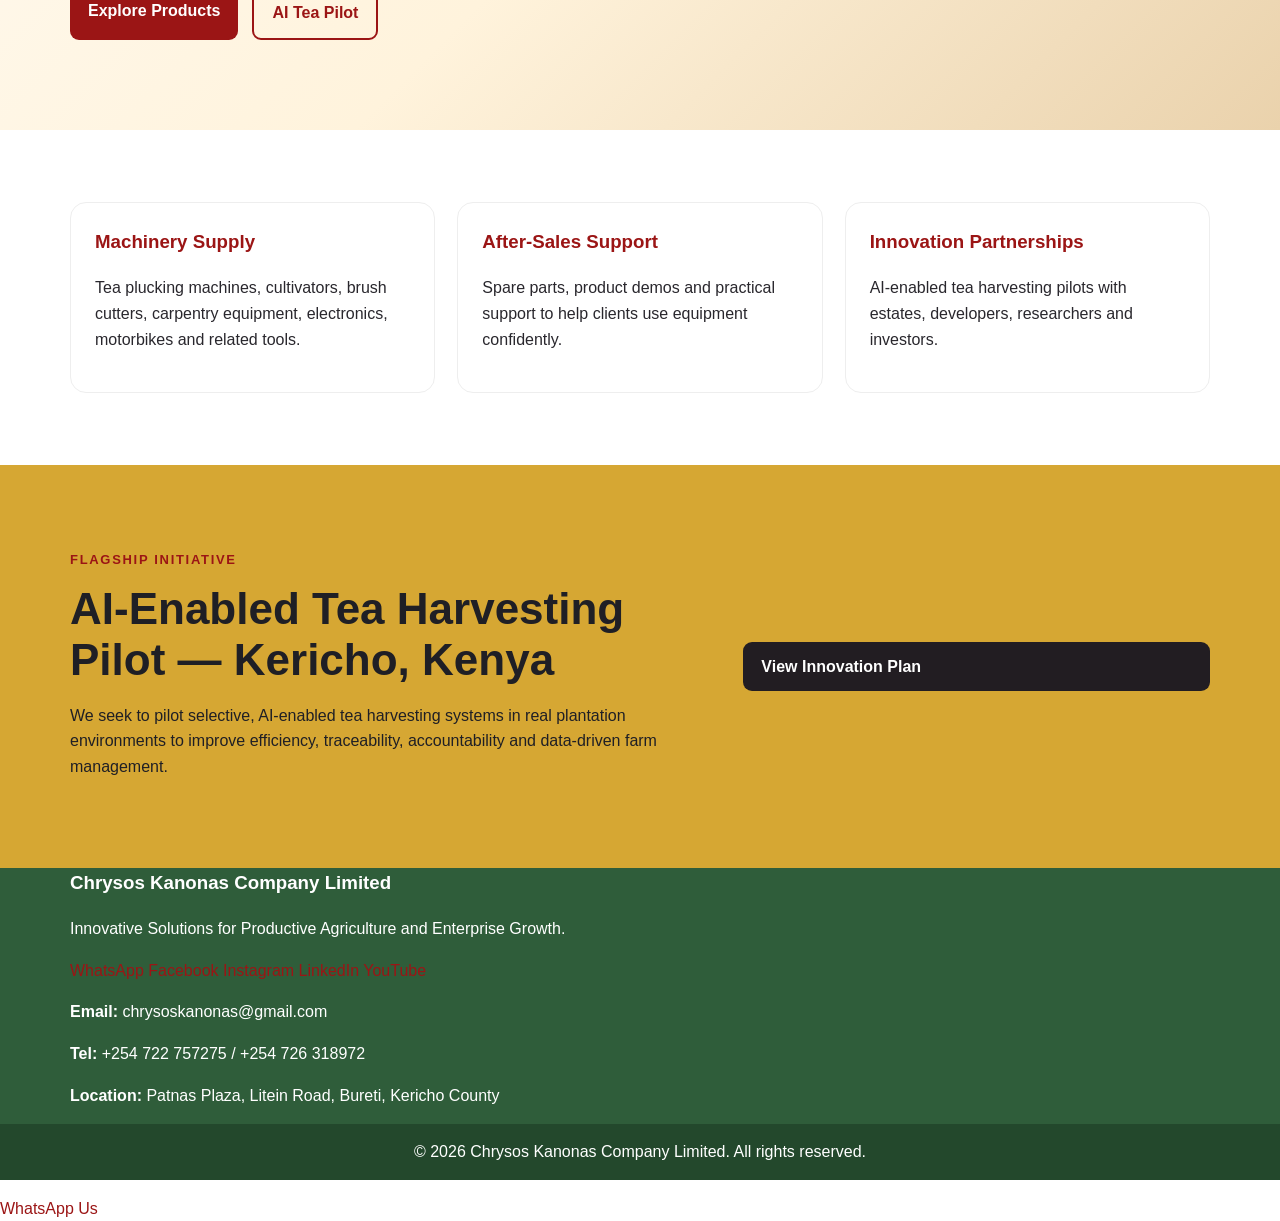
==== commit 977629a4: "Update index.html" ====
--- a/index.html
+++ b/index.html
@@ -84,7 +84,7 @@
 
     <div>
       <h3>Chrysos Kanonas Company Limited</h3>
-      <p>Our business is to step up and keep up your business.</p>
+      <p>Innovative Solutions for Productive Agriculture and Enterprise Growth.</p>
 
       <div class="social-links">
         <a href="https://wa.me/254722757275" target="_blank">WhatsApp</a>
--- a/style.css
+++ b/style.css
@@ -165,6 +165,22 @@
   margin-top: 25px;
   border-top: 1px solid rgba(255,255,255,0.2);
   padding-top: 15px;
+}.whatsapp-float {
+  position: fixed;
+  bottom: 20px;
+  right: 20px;
+  background: #25D366;
+  color: white;
+  padding: 12px 18px;
+  border-radius: 30px;
+  text-decoration: none;
+  font-weight: bold;
+  box-shadow: 0 4px 10px rgba(0,0,0,0.3);
+  z-index: 1000;
+}
+
+.whatsapp-float:hover {
+  background: #1da851;
 }
 
 
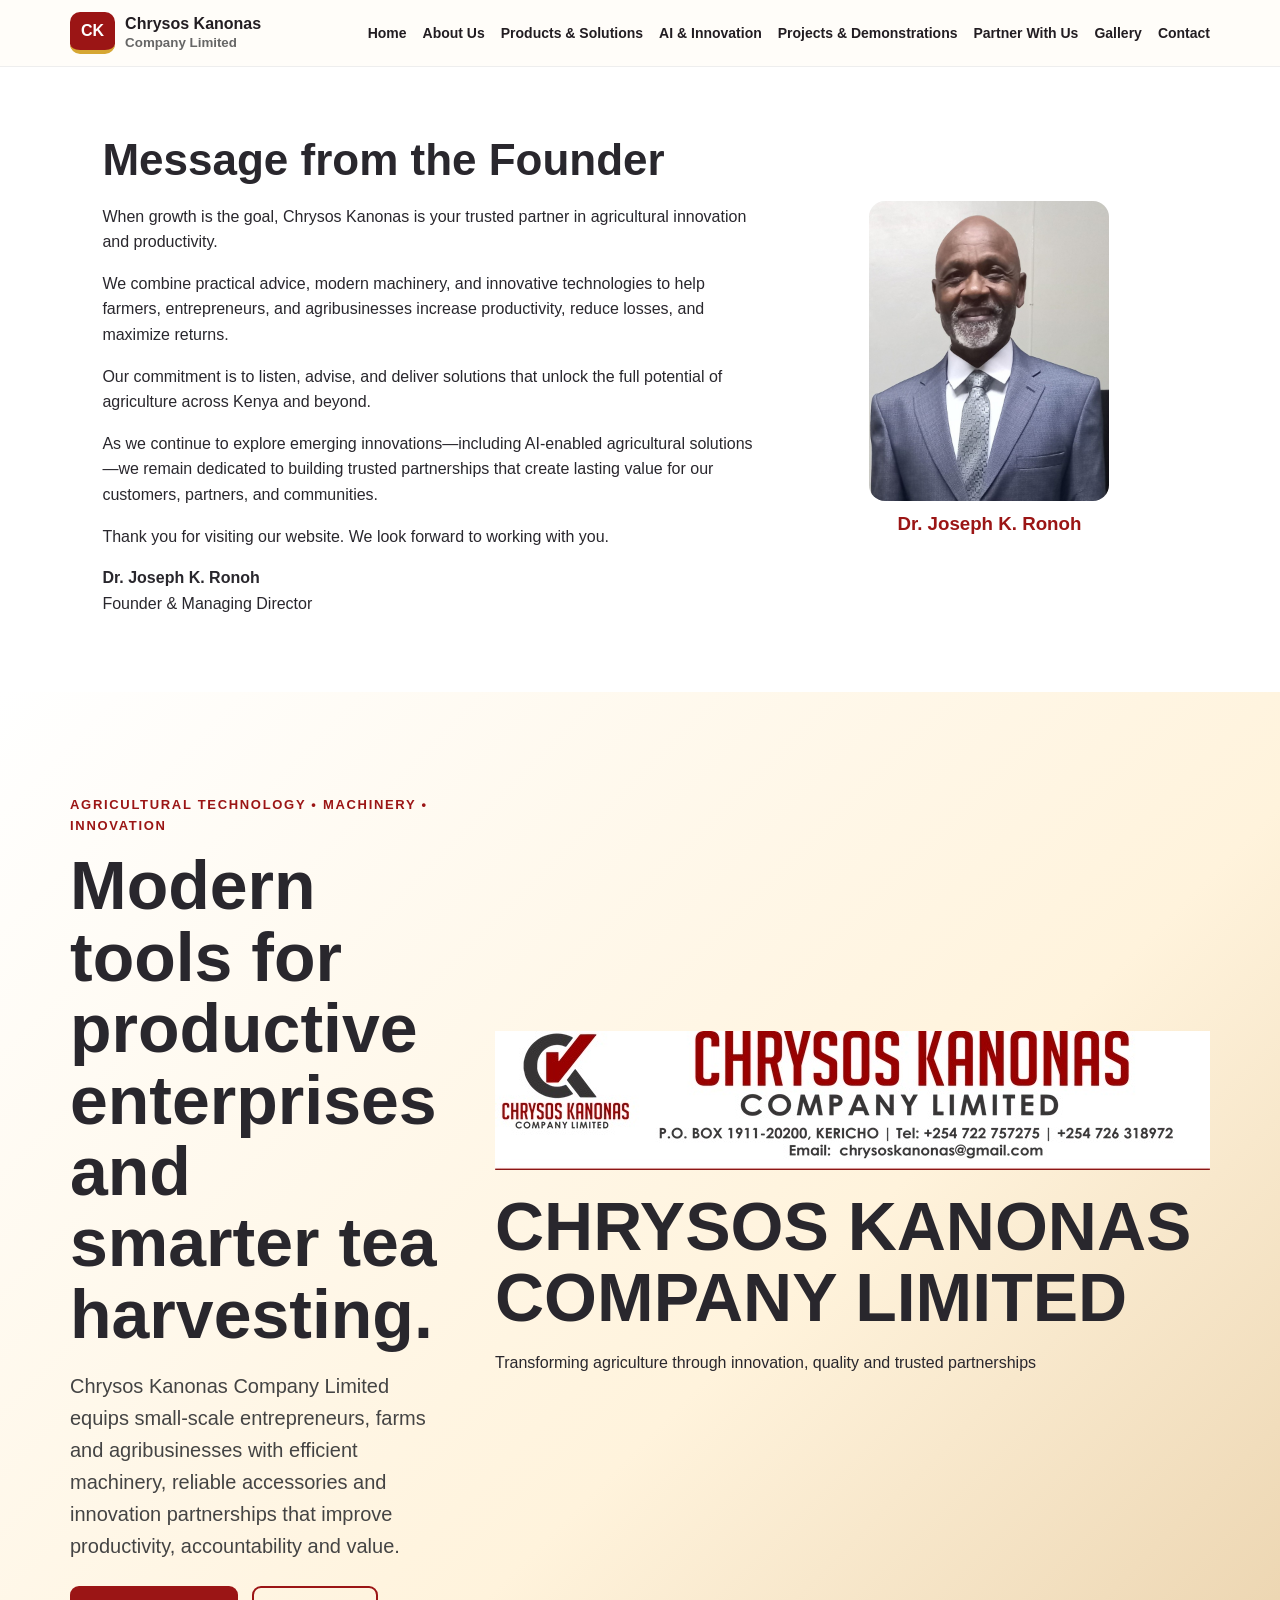
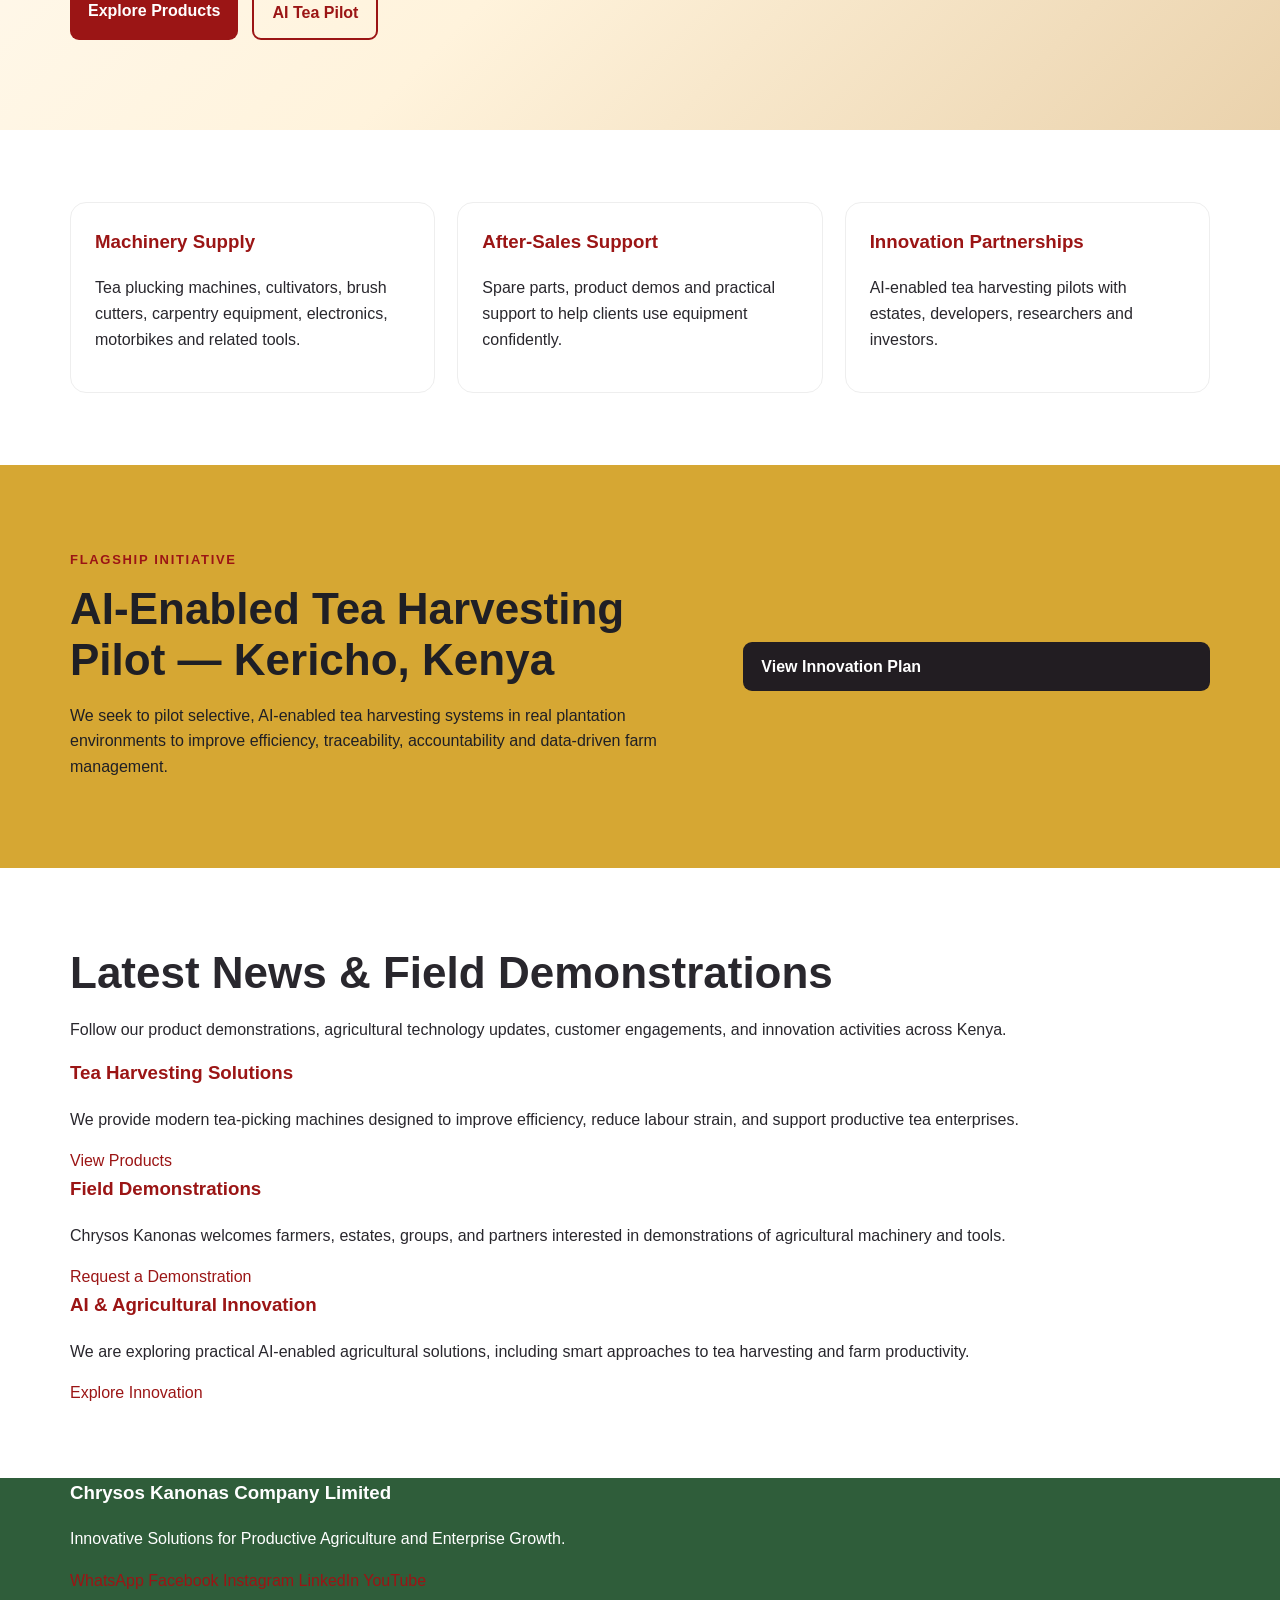
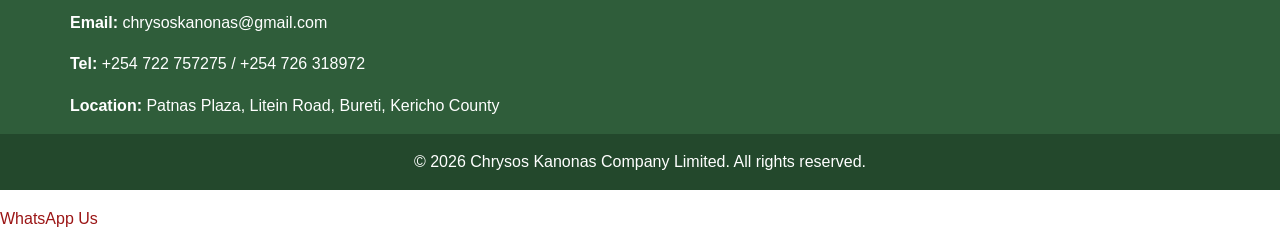
==== commit c2fdafe2: "Update index.html" ====
--- a/index.html
+++ b/index.html
@@ -78,7 +78,42 @@
   </div>
 </section>
 </main>
+<section class="section updates-section">
+  <div class="container">
+    <h2>Latest News & Field Demonstrations</h2>
+    <p class="section-intro">
+      Follow our product demonstrations, agricultural technology updates, customer engagements, and innovation activities across Kenya.
+    </p>
 
+    <div class="updates-grid">
+
+      <article class="update-card">
+        <h3>Tea Harvesting Solutions</h3>
+        <p>
+          We provide modern tea-picking machines designed to improve efficiency, reduce labour strain, and support productive tea enterprises.
+        </p>
+        <a href="products.html" class="btn-link">View Products</a>
+      </article>
+
+      <article class="update-card">
+        <h3>Field Demonstrations</h3>
+        <p>
+          Chrysos Kanonas welcomes farmers, estates, groups, and partners interested in demonstrations of agricultural machinery and tools.
+        </p>
+        <a href="projects.html" class="btn-link">Request a Demonstration</a>
+      </article>
+
+      <article class="update-card">
+        <h3>AI & Agricultural Innovation</h3>
+        <p>
+          We are exploring practical AI-enabled agricultural solutions, including smart approaches to tea harvesting and farm productivity.
+        </p>
+        <a href="ai.html" class="btn-link">Explore Innovation</a>
+      </article>
+
+    </div>
+  </div>
+</section>
 <footer class="footer">
   <div class="container footer-grid">
 
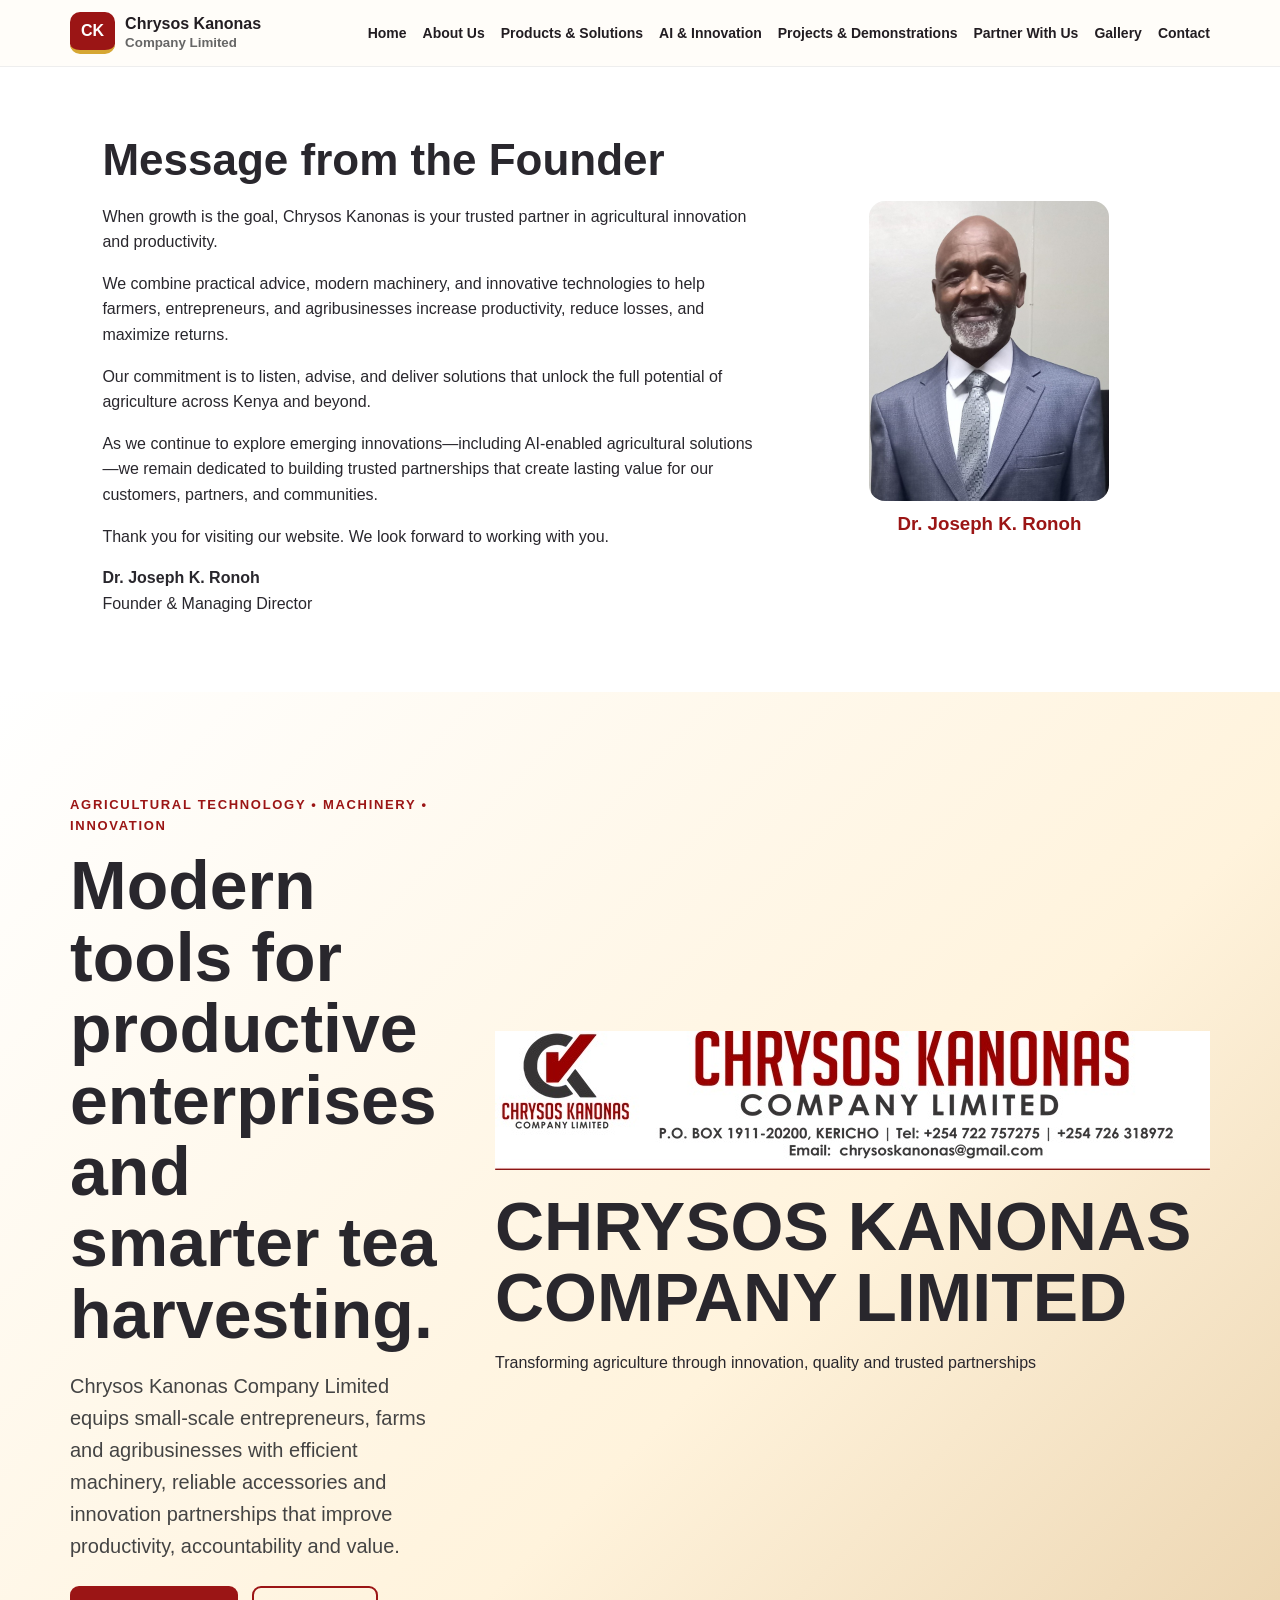
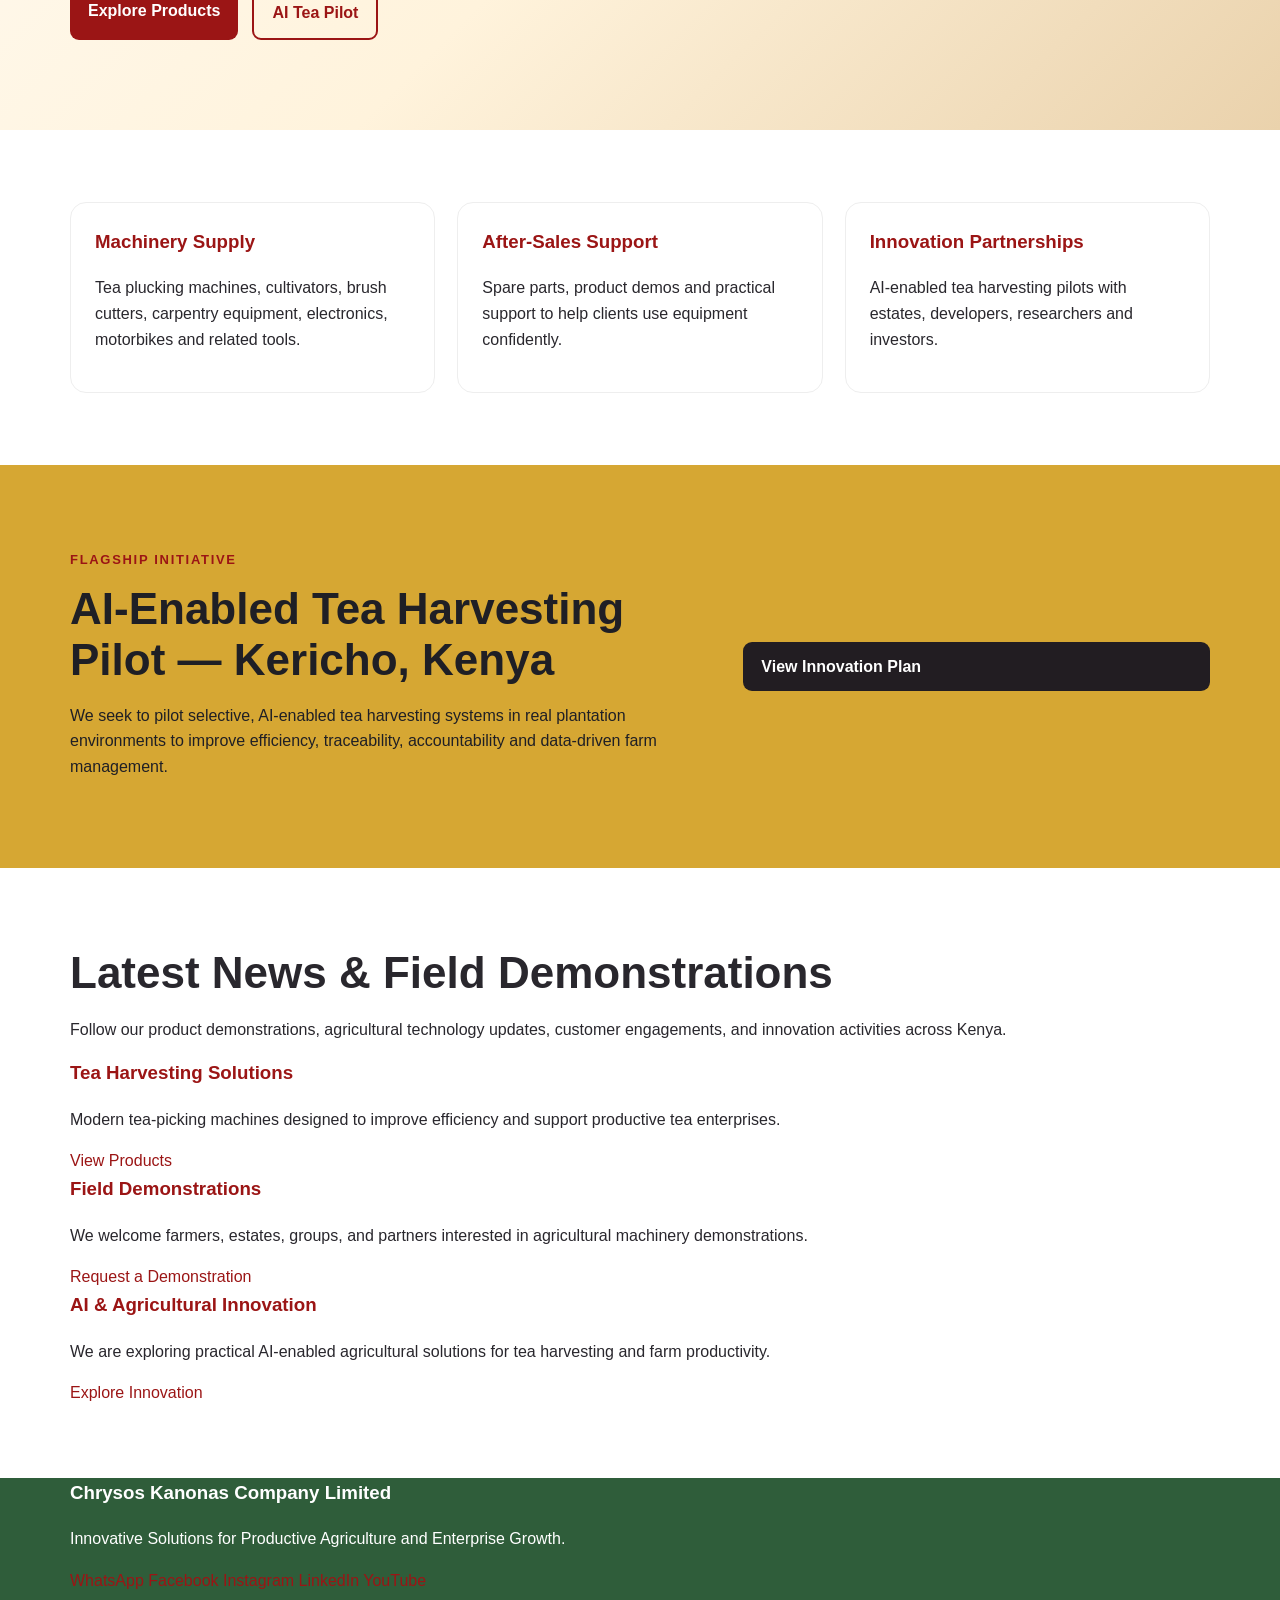
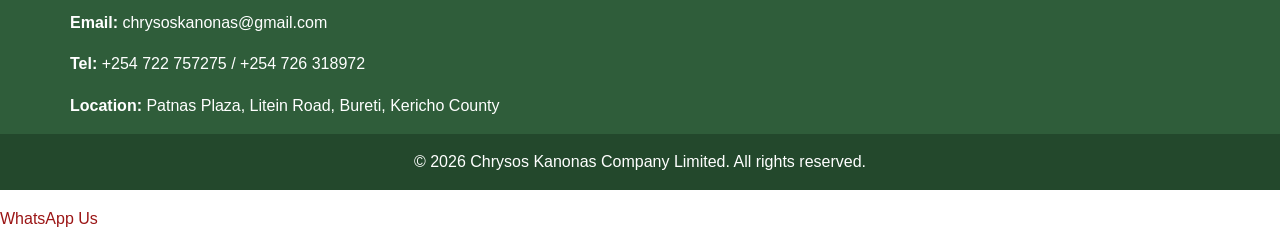
==== commit a60230f8: "Update index.html" ====
--- a/index.html
+++ b/index.html
@@ -86,31 +86,23 @@
     </p>
 
     <div class="updates-grid">
-
       <article class="update-card">
         <h3>Tea Harvesting Solutions</h3>
-        <p>
-          We provide modern tea-picking machines designed to improve efficiency, reduce labour strain, and support productive tea enterprises.
-        </p>
+        <p>Modern tea-picking machines designed to improve efficiency and support productive tea enterprises.</p>
         <a href="products.html" class="btn-link">View Products</a>
       </article>
 
       <article class="update-card">
         <h3>Field Demonstrations</h3>
-        <p>
-          Chrysos Kanonas welcomes farmers, estates, groups, and partners interested in demonstrations of agricultural machinery and tools.
-        </p>
+        <p>We welcome farmers, estates, groups, and partners interested in agricultural machinery demonstrations.</p>
         <a href="projects.html" class="btn-link">Request a Demonstration</a>
       </article>
 
       <article class="update-card">
         <h3>AI & Agricultural Innovation</h3>
-        <p>
-          We are exploring practical AI-enabled agricultural solutions, including smart approaches to tea harvesting and farm productivity.
-        </p>
+        <p>We are exploring practical AI-enabled agricultural solutions for tea harvesting and farm productivity.</p>
         <a href="ai.html" class="btn-link">Explore Innovation</a>
       </article>
-
     </div>
   </div>
 </section>
--- a/style.css
+++ b/style.css
@@ -181,9 +181,47 @@
 
 .whatsapp-float:hover {
   background: #1da851;
-}
-
-
-
-
-
+}/* Latest News & Field Demonstrations */
+
+.updates-section {
+  background: #f4faf5;
+}
+
+.updates-grid {
+  display: grid;
+  grid-template-columns: repeat(auto-fit, minmax(260px, 1fr));
+  gap: 24px;
+  margin-top: 30px;
+}
+
+.update-card {
+  background: #ffffff;
+  padding: 24px;
+  border-radius: 14px;
+  box-shadow: 0 6px 18px rgba(0,0,0,0.08);
+  border-left: 5px solid #1f5e2c;
+}
+
+.update-card h3 {
+  color: #1f5e2c;
+  margin-bottom: 10px;
+}
+
+.update-card p {
+  margin-bottom: 16px;
+}
+
+.btn-link {
+  color: #1f5e2c;
+  font-weight: 700;
+  text-decoration: none;
+}
+
+.btn-link:hover {
+  text-decoration: underline;
+}
+
+
+
+
+
